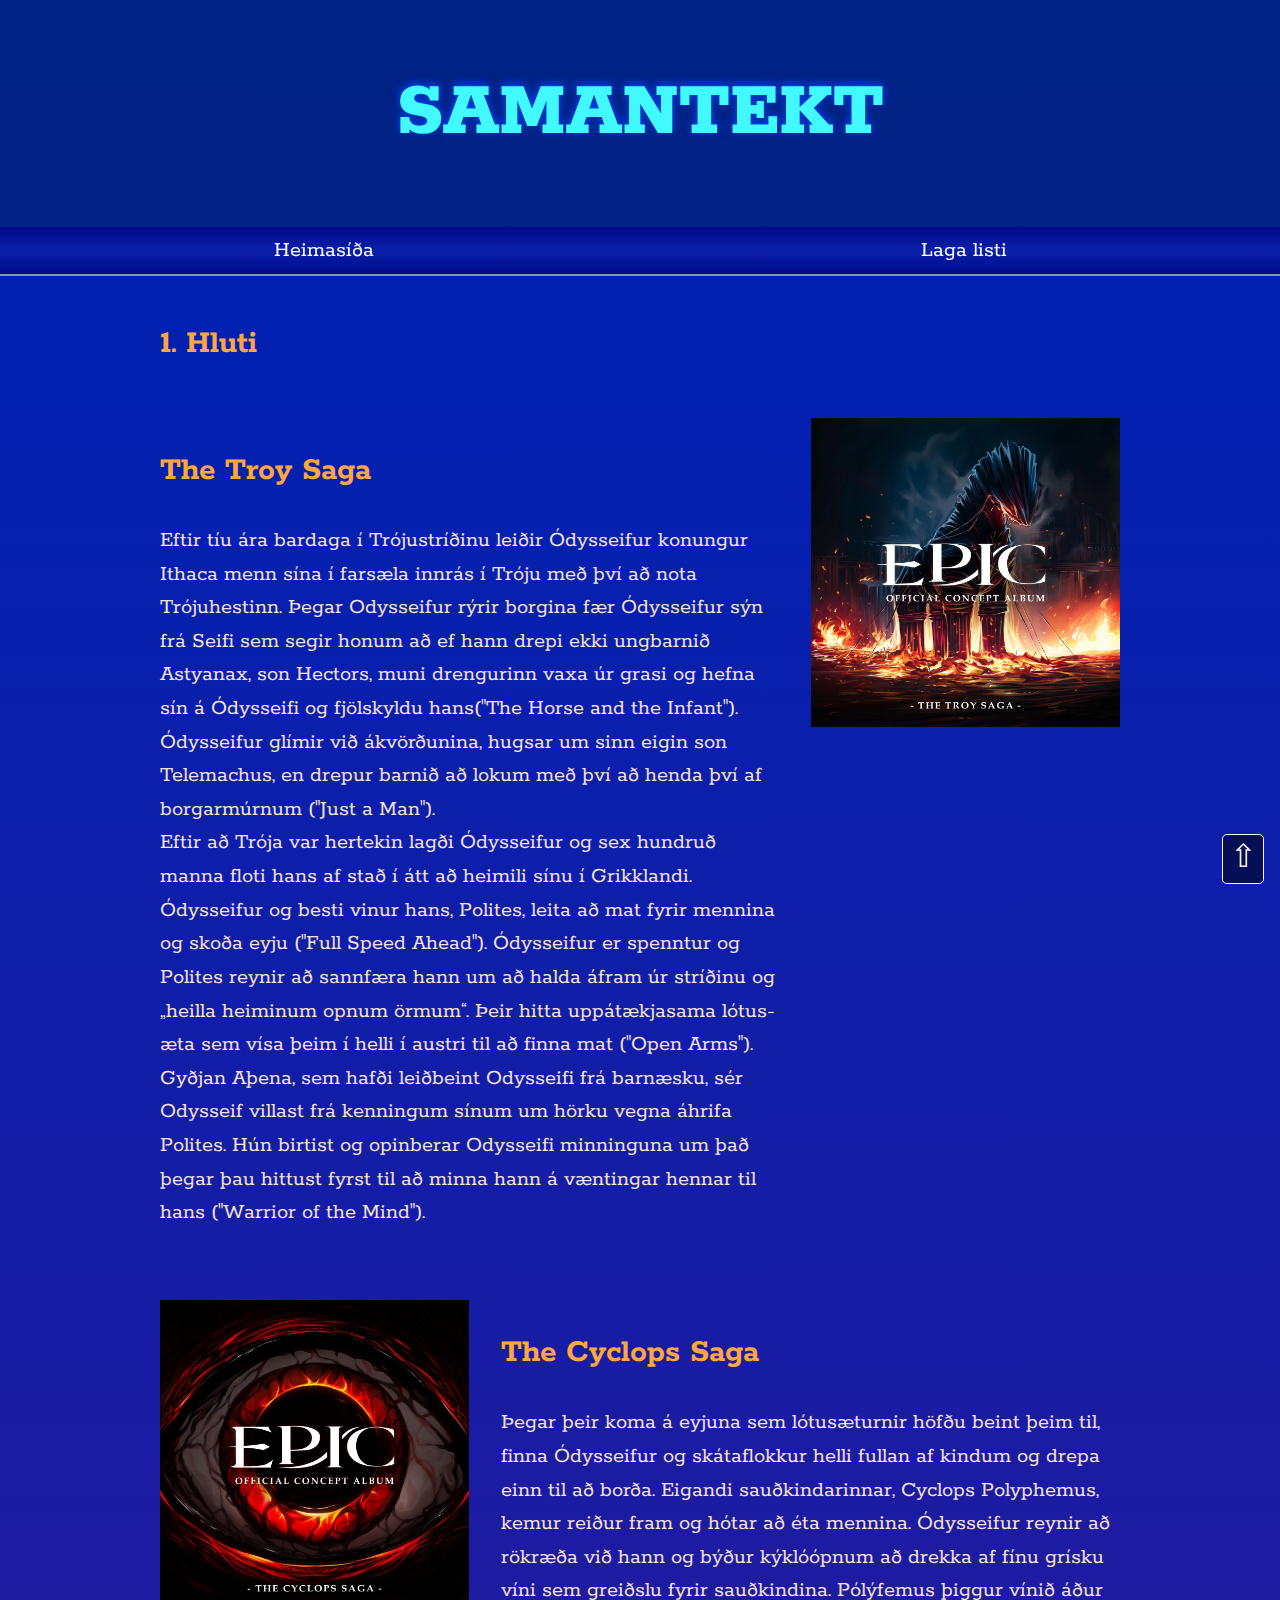
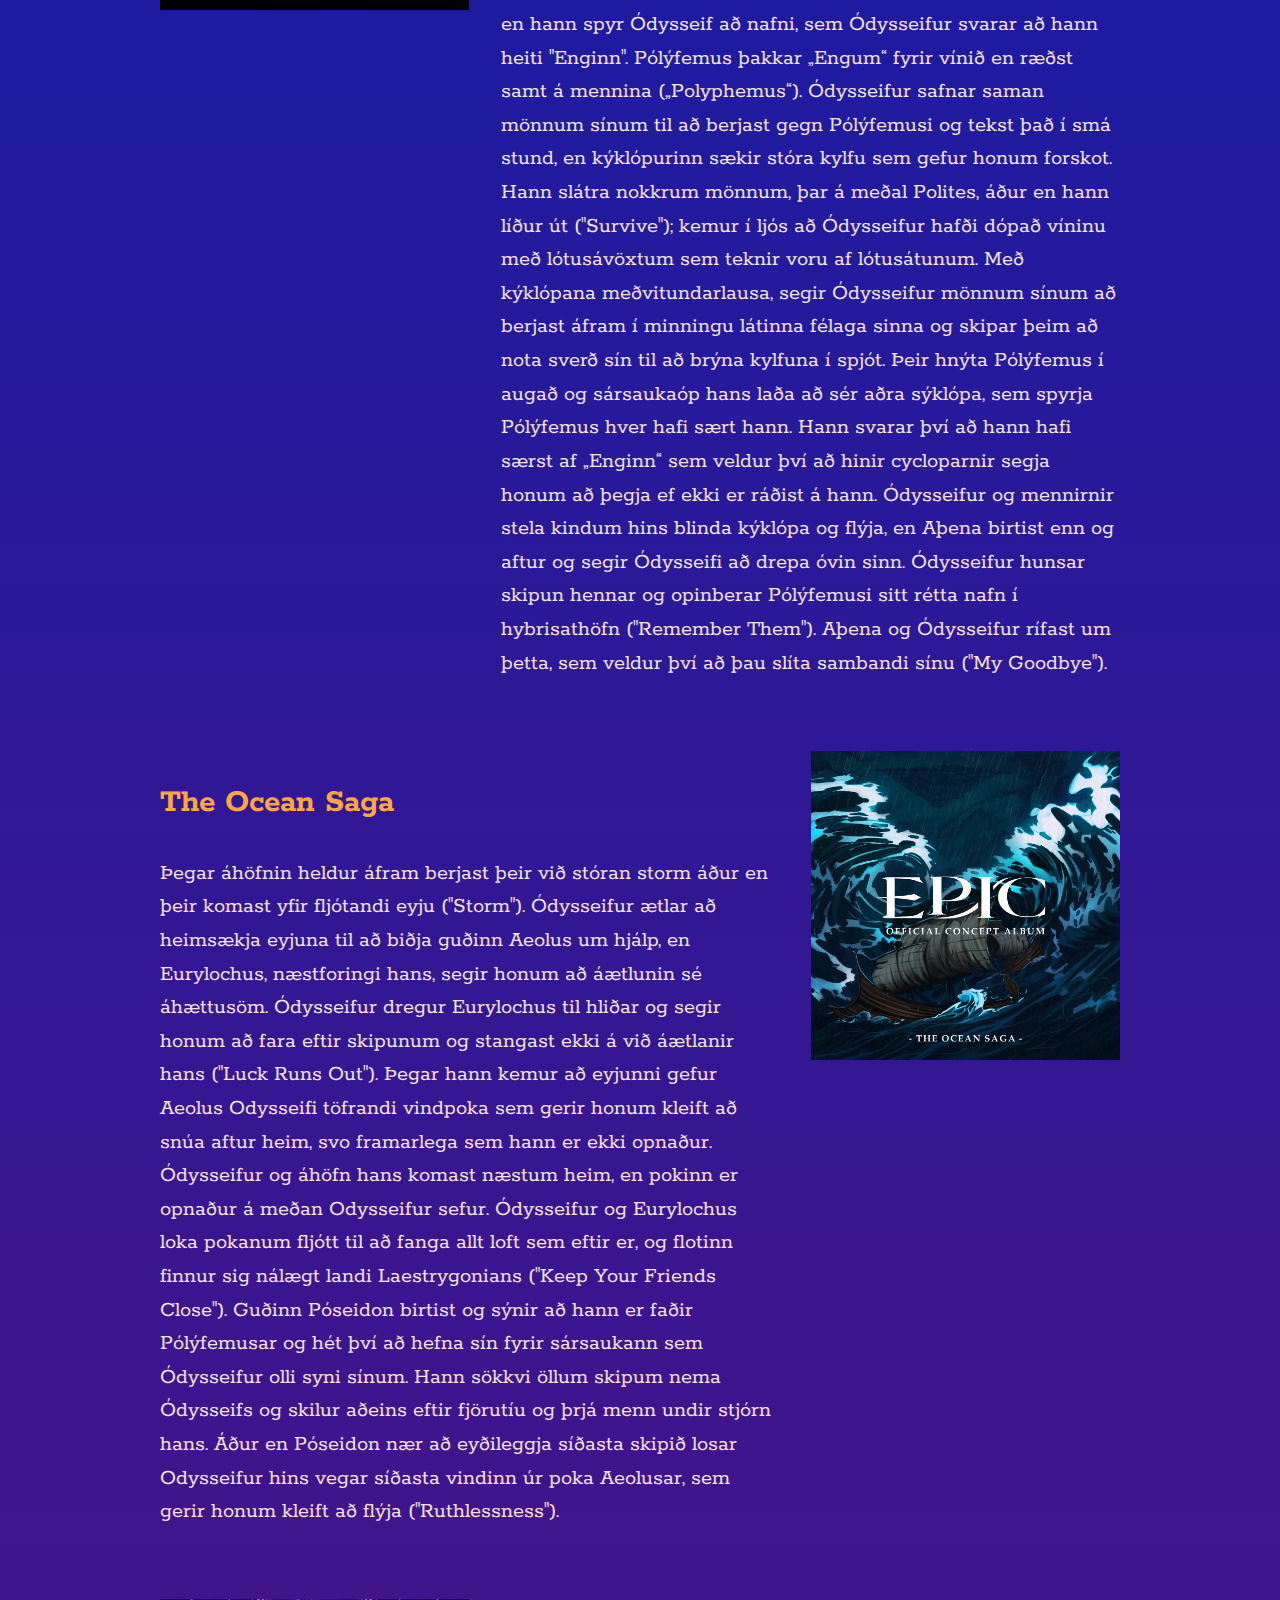
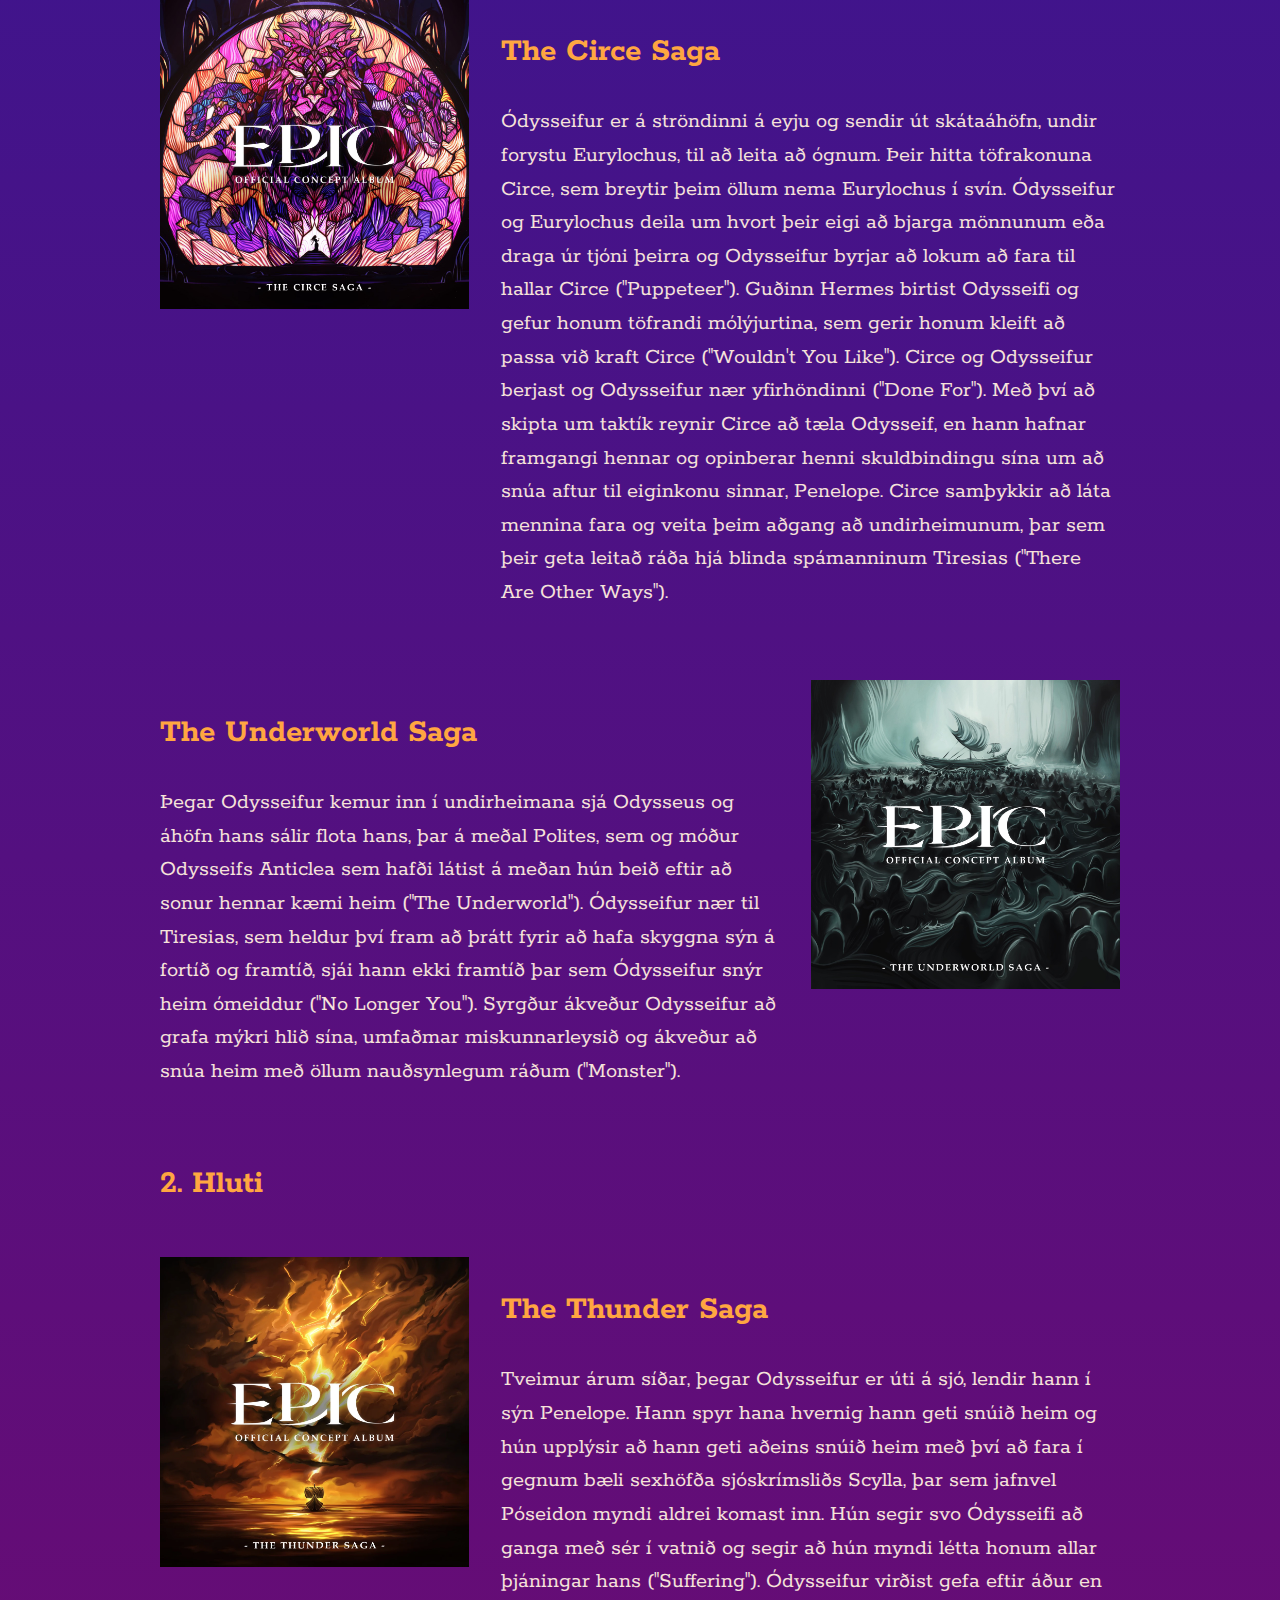
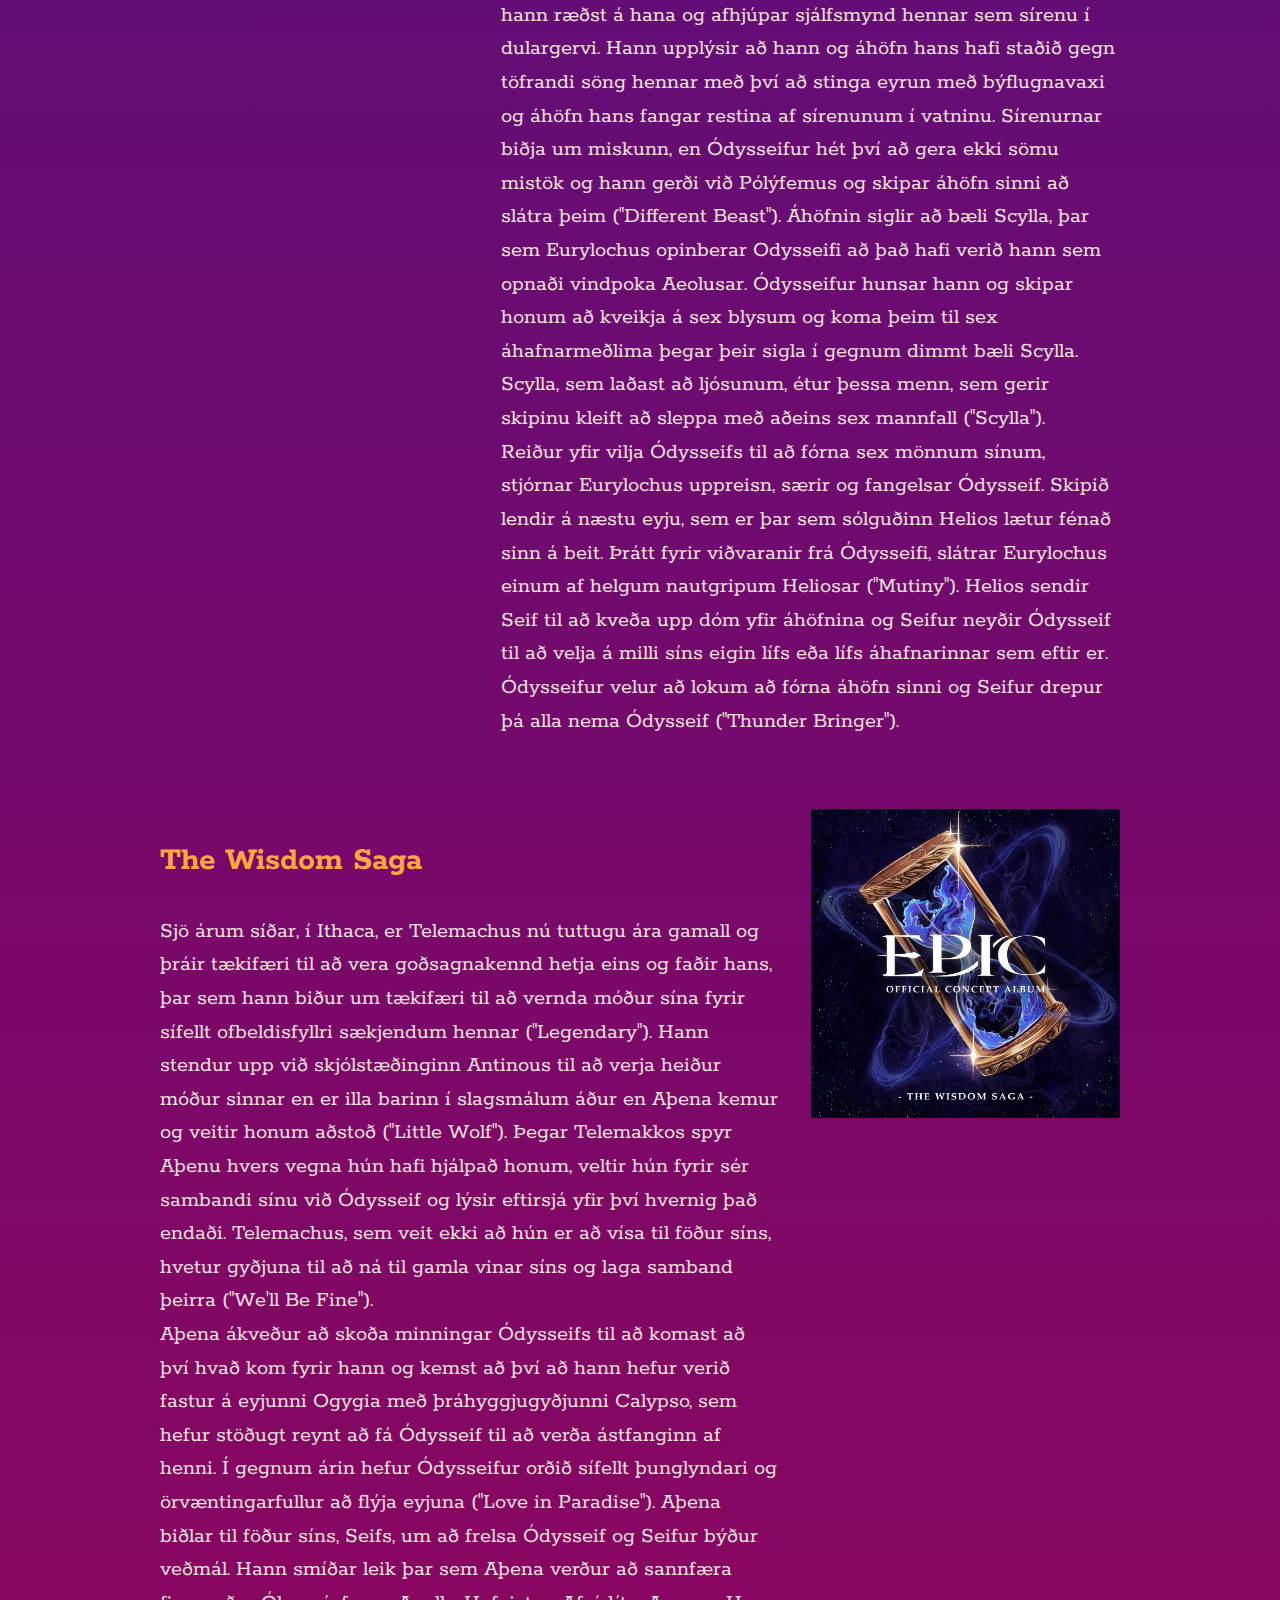
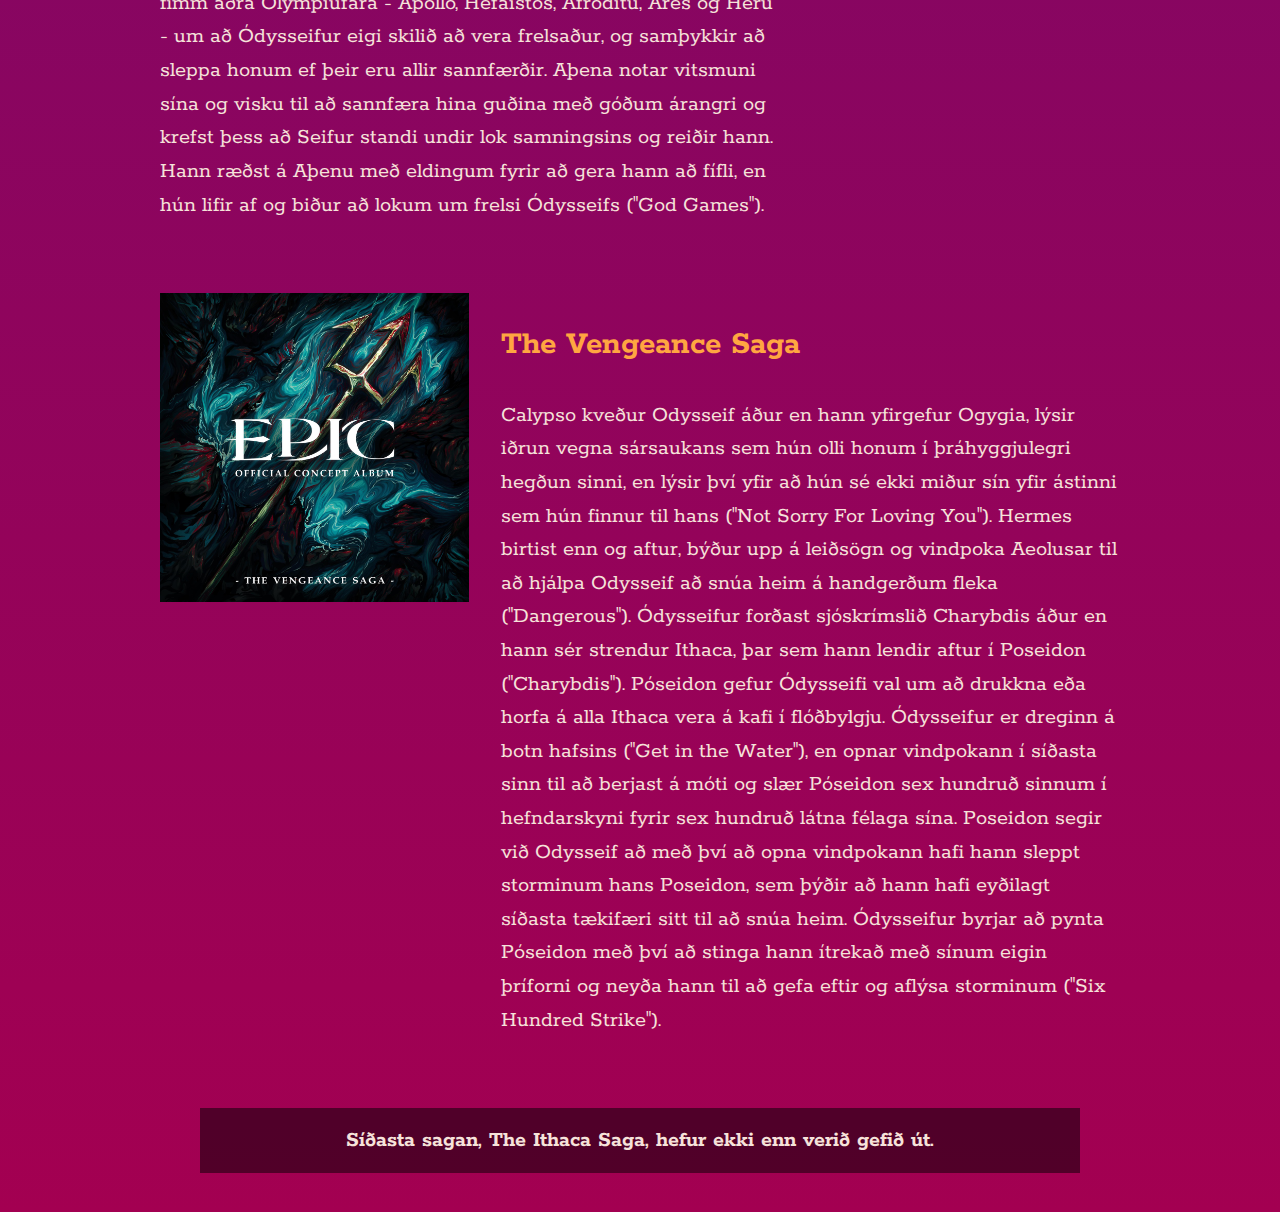
==== samantekt.html @ ffdde07e "Add files via upload" ====
<!DOCTYPE html>
<html lang="is">
  <head>
    <meta name="viewport" content="width=device-width, initial-scale=1.0">
    <meta charset="utf-8"> 
    <title>Samantekt</title>
    <link rel="preconnect" href="https://fonts.gstatic.com">
    <link href="https://fonts.googleapis.com/css2?family=Rokkitt:wght@200;400;600;800&display=swap" rel="stylesheet">    <!-- veljið leturgerð af http://fonts.google.com-->
    <link rel="stylesheet" href="styles.css">
	<link rel="stylesheet" href="iframe.css">
  </head>
	<body>
		<header>
			<h1>
			Samantekt 
			</h1>
		</header>
		<nav class="innernav"> 
			<a href="index.html">Heimasíða</a>
			<a href="lagaListi.html">Laga listi</a>
		</nav>
		<div class="base-bg"> 
			<main class="container">
					<div>
						<h2>1. Hluti</h2>
						<div class="col-2">
							<div>
								<h2>The Troy Saga</h2>
								<p>
									Eftir tíu ára bardaga í Trójustríðinu leiðir Ódysseifur konungur Ithaca menn sína í farsæla innrás í Tróju með því að nota Trójuhestinn. Þegar Odysseifur rýrir borgina fær Ódysseifur sýn frá Seifi sem segir honum að ef hann drepi ekki ungbarnið Astyanax, son Hectors, muni drengurinn vaxa úr grasi og hefna sín á Ódysseifi og fjölskyldu hans("The Horse and the Infant"). Ódysseifur glímir við ákvörðunina, hugsar um sinn eigin son Telemachus, en drepur barnið að lokum með því að henda því af borgarmúrnum ("Just a Man").
									<br>
									Eftir að Trója var hertekin lagði Ódysseifur og sex hundruð manna floti hans af stað í átt að heimili sínu í Grikklandi. Ódysseifur og besti vinur hans, Polites, leita að mat fyrir mennina og skoða eyju ("Full Speed ​​Ahead"). Ódysseifur er spenntur og Polites reynir að sannfæra hann um að halda áfram úr stríðinu og „heilla heiminum opnum örmum“. Þeir hitta uppátækjasama lótus-æta sem vísa þeim í helli í austri til að finna mat ("Open Arms"). Gyðjan Aþena, sem hafði leiðbeint Odysseifi frá barnæsku, sér Odysseif villast frá kenningum sínum um hörku vegna áhrifa Polites. Hún birtist og opinberar Odysseifi minninguna um það þegar þau hittust fyrst til að minna hann á væntingar hennar til hans ("Warrior of the Mind").
								</p>
							</div>
							<img class="saga" src="images/Troy_Saga.webp" alt="Troy Saga cover art">
						</div>
						<div class="col2-2">
							<img class="saga" src="images/Cyclops_Saga.webp" alt="Cyclops Saga cover art">
							<div>
								<h2>The Cyclops Saga</h2>
								<p>
									Þegar þeir koma á eyjuna sem lótusæturnir höfðu beint þeim til, finna Ódysseifur og skátaflokkur helli fullan af kindum og drepa einn til að borða. Eigandi sauðkindarinnar, Cyclops Polyphemus, kemur reiður fram og hótar að éta mennina. Ódysseifur reynir að rökræða við hann og býður kýklóópnum að drekka af fínu grísku víni sem greiðslu fyrir sauðkindina. Pólýfemus þiggur vínið áður en hann spyr Ódysseif að nafni, sem Ódysseifur svarar að hann heiti "Enginn". Pólýfemus þakkar „Engum“ fyrir vínið en ræðst samt á mennina („Polyphemus“). Ódysseifur safnar saman mönnum sínum til að berjast gegn Pólýfemusi og tekst það í smá stund, en kýklópurinn sækir stóra kylfu sem gefur honum forskot. Hann slátra nokkrum mönnum, þar á meðal Polites, áður en hann líður út ("Survive"); kemur í ljós að Ódysseifur hafði dópað víninu með lótusávöxtum sem teknir voru af lótusátunum. Með kýklópana meðvitundarlausa, segir Ódysseifur mönnum sínum að berjast áfram í minningu látinna félaga sinna og skipar þeim að nota sverð sín til að brýna kylfuna í spjót. Þeir hnýta Pólýfemus í augað og sársaukaóp hans laða að sér aðra sýklópa, sem spyrja Pólýfemus hver hafi sært hann. Hann svarar því að hann hafi særst af „Enginn“ sem veldur því að hinir cycloparnir segja honum að þegja ef ekki er ráðist á hann. Ódysseifur og mennirnir stela kindum hins blinda kýklópa og flýja, en Aþena birtist enn og aftur og segir Ódysseifi að drepa óvin sinn. Ódysseifur hunsar skipun hennar og opinberar Pólýfemusi sitt rétta nafn í hybrisathöfn ("Remember Them"). Aþena og Ódysseifur rífast um þetta, sem veldur því að þau slíta sambandi sínu ("My Goodbye").
								</p>
							</div>
						</div>
						<div class="col-2">
							<div>
								<h2>The Ocean Saga</h2>
								<p>
									Þegar áhöfnin heldur áfram berjast þeir við stóran storm áður en þeir komast yfir fljótandi eyju ("Storm"). Ódysseifur ætlar að heimsækja eyjuna til að biðja guðinn Aeolus um hjálp, en Eurylochus, næstforingi hans, segir honum að áætlunin sé áhættusöm. Ódysseifur dregur Eurylochus til hliðar og segir honum að fara eftir skipunum og stangast ekki á við áætlanir hans ("Luck Runs Out"). Þegar hann kemur að eyjunni gefur Aeolus Odysseifi töfrandi vindpoka sem gerir honum kleift að snúa aftur heim, svo framarlega sem hann er ekki opnaður. Ódysseifur og áhöfn hans komast næstum heim, en pokinn er opnaður á meðan Odysseifur sefur. Ódysseifur og Eurylochus loka pokanum fljótt til að fanga allt loft sem eftir er, og flotinn finnur sig nálægt landi Laestrygonians ("Keep Your Friends Close"). Guðinn Póseidon birtist og sýnir að hann er faðir Pólýfemusar og hét því að hefna sín fyrir sársaukann sem Ódysseifur olli syni sínum. Hann sökkvi öllum skipum nema Ódysseifs og skilur aðeins eftir fjörutíu og þrjá menn undir stjórn hans. Áður en Póseidon nær að eyðileggja síðasta skipið losar Odysseifur hins vegar síðasta vindinn úr poka Aeolusar, sem gerir honum kleift að flýja ("Ruthlessness").
								</p>
							</div>
							<img class="saga" src="images/Ocean_Saga.jpg" alt="Ocean Saga cover art">
						</div>
						<div class="col2-2">
							<img class="saga" src="images/Circe_Saga.jpg" alt="Circe Saga cover art">
							<div>
								<h2>The Circe Saga</h2>
								<p>
									Ódysseifur er á ströndinni á eyju og sendir út skátaáhöfn, undir forystu Eurylochus, til að leita að ógnum. Þeir hitta töfrakonuna Circe, sem breytir þeim öllum nema Eurylochus í svín. Ódysseifur og Eurylochus deila um hvort þeir eigi að bjarga mönnunum eða draga úr tjóni þeirra og Odysseifur byrjar að lokum að fara til hallar Circe ("Puppeteer"). Guðinn Hermes birtist Odysseifi og gefur honum töfrandi mólýjurtina, sem gerir honum kleift að passa við kraft Circe ("Wouldn't You Like"). Circe og Odysseifur berjast og Odysseifur nær yfirhöndinni ("Done For"). Með því að skipta um taktík reynir Circe að tæla Odysseif, en hann hafnar framgangi hennar og opinberar henni skuldbindingu sína um að snúa aftur til eiginkonu sinnar, Penelope. Circe samþykkir að láta mennina fara og veita þeim aðgang að undirheimunum, þar sem þeir geta leitað ráða hjá blinda spámanninum Tiresias ("There Are Other Ways").
								</p>
							</div>
						</div>
						<div class="col-2">
							<div>
								<h2>The Underworld Saga</h2>
								<p>
									Þegar Odysseifur kemur inn í undirheimana sjá Odysseus og áhöfn hans sálir flota hans, þar á meðal Polites, sem og móður Odysseifs Anticlea sem hafði látist á meðan hún beið eftir að sonur hennar kæmi heim ("The Underworld"). Ódysseifur nær til Tiresias, sem heldur því fram að þrátt fyrir að hafa skyggna sýn á fortíð og framtíð, sjái hann ekki framtíð þar sem Ódysseifur snýr heim ómeiddur ("No Longer You"). Syrgður ákveður Odysseifur að grafa mýkri hlið sína, umfaðmar miskunnarleysið og ákveður að snúa heim með öllum nauðsynlegum ráðum ("Monster").
								</p>
							</div>
							<img class="saga" src="images/Underworld_Saga.jpg" alt="Underworld Saga cover art">
						</div>
						<h2>2. Hluti</h2>
						<div class="col2-2">
							<img class="saga" src="images/Thunder_Saga.webp" alt="Thunder Saga cover art">
							<div>
								<h2>The Thunder Saga</h2>
								<p>
									Tveimur árum síðar, þegar Odysseifur er úti á sjó, lendir hann í sýn Penelope. Hann spyr hana hvernig hann geti snúið heim og hún upplýsir að hann geti aðeins snúið heim með því að fara í gegnum bæli sexhöfða sjóskrímsliðs Scylla, þar sem jafnvel Póseidon myndi aldrei komast inn. Hún segir svo Ódysseifi að ganga með sér í vatnið og segir að hún myndi létta honum allar þjáningar hans ("Suffering"). Ódysseifur virðist gefa eftir áður en hann ræðst á hana og afhjúpar sjálfsmynd hennar sem sírenu í dulargervi. Hann upplýsir að hann og áhöfn hans hafi staðið gegn töfrandi söng hennar með því að stinga eyrun með býflugnavaxi og áhöfn hans fangar restina af sírenunum í vatninu. Sírenurnar biðja um miskunn, en Ódysseifur hét því að gera ekki sömu mistök og hann gerði við Pólýfemus og skipar áhöfn sinni að slátra þeim ("Different Beast"). Áhöfnin siglir að bæli Scylla, þar sem Eurylochus opinberar Odysseifi að það hafi verið hann sem opnaði vindpoka Aeolusar. Ódysseifur hunsar hann og skipar honum að kveikja á sex blysum og koma þeim til sex áhafnarmeðlima þegar þeir sigla í gegnum dimmt bæli Scylla. Scylla, sem laðast að ljósunum, étur þessa menn, sem gerir skipinu kleift að sleppa með aðeins sex mannfall ("Scylla").
									<br>
									Reiður yfir vilja Ódysseifs til að fórna sex mönnum sínum, stjórnar Eurylochus uppreisn, særir og fangelsar Ódysseif. Skipið lendir á næstu eyju, sem er þar sem sólguðinn Helios lætur fénað sinn á beit. Þrátt fyrir viðvaranir frá Ódysseifi, slátrar Eurylochus einum af helgum nautgripum Heliosar ("Mutiny"). Helios sendir Seif til að kveða upp dóm yfir áhöfnina og Seifur neyðir Ódysseif til að velja á milli síns eigin lífs eða lífs áhafnarinnar sem eftir er. Ódysseifur velur að lokum að fórna áhöfn sinni og Seifur drepur þá alla nema Ódysseif ("Thunder Bringer").
								</p>
							</div>
						</div>
						<div class="col-2">
							<div>
								<h2>The Wisdom Saga</h2>
								<p>
									Sjö árum síðar, í Ithaca, er Telemachus nú tuttugu ára gamall og þráir tækifæri til að vera goðsagnakennd hetja eins og faðir hans, þar sem hann biður um tækifæri til að vernda móður sína fyrir sífellt ofbeldisfyllri sækjendum hennar ("Legendary"). Hann stendur upp við skjólstæðinginn Antinous til að verja heiður móður sinnar en er illa barinn í slagsmálum áður en Aþena kemur og veitir honum aðstoð ("Little Wolf"). Þegar Telemakkos spyr Aþenu hvers vegna hún hafi hjálpað honum, veltir hún fyrir sér sambandi sínu við Ódysseif og lýsir eftirsjá yfir því hvernig það endaði. Telemachus, sem veit ekki að hún er að vísa til föður síns, hvetur gyðjuna til að ná til gamla vinar síns og laga samband þeirra ("We'll Be Fine").
									<br>
									Aþena ákveður að skoða minningar Ódysseifs til að komast að því hvað kom fyrir hann og kemst að því að hann hefur verið fastur á eyjunni Ogygia með þráhyggjugyðjunni Calypso, sem hefur stöðugt reynt að fá Ódysseif til að verða ástfanginn af henni. Í gegnum árin hefur Ódysseifur orðið sífellt þunglyndari og örvæntingarfullur að flýja eyjuna ("Love in Paradise"). Aþena biðlar til föður síns, Seifs, um að frelsa Ódysseif og Seifur býður veðmál. Hann smíðar leik þar sem Aþena verður að sannfæra fimm aðra Ólympíufara - Apollo, Hefaistos, Afródítu, Ares og Heru - um að Ódysseifur eigi skilið að vera frelsaður, og samþykkir að sleppa honum ef þeir eru allir sannfærðir. Aþena notar vitsmuni sína og visku til að sannfæra hina guðina með góðum árangri og krefst þess að Seifur standi undir lok samningsins og reiðir hann. Hann ræðst á Aþenu með eldingum fyrir að gera hann að fífli, en hún lifir af og biður að lokum um frelsi Ódysseifs ("God Games").
								</p>
							</div>
							<img class="saga" src="images/Wisdom_Saga.jpg" alt="Wisdom Saga cover art">
						</div>
						<div class="col2-2">
							<img class="saga" src="images/Vengeance_Saga.jpg" alt="Vengeance Saga cover art">
							<div>
								<h2>The Vengeance Saga</h2>
								<p>
									Calypso kveður Odysseif áður en hann yfirgefur Ogygia, lýsir iðrun vegna sársaukans sem hún olli honum í þráhyggjulegri hegðun sinni, en lýsir því yfir að hún sé ekki miður sín yfir ástinni sem hún finnur til hans ("Not Sorry For Loving You"). Hermes birtist enn og aftur, býður upp á leiðsögn og vindpoka Aeolusar til að hjálpa Odysseif að snúa heim á handgerðum fleka ("Dangerous"). Ódysseifur forðast sjóskrímslið Charybdis áður en hann sér strendur Ithaca, þar sem hann lendir aftur í Poseidon ("Charybdis"). Póseidon gefur Ódysseifi val um að drukkna eða horfa á alla Ithaca vera á kafi í flóðbylgju. Ódysseifur er dreginn á botn hafsins ("Get in the Water"), en opnar vindpokann í síðasta sinn til að berjast á móti og slær Póseidon sex hundruð sinnum í hefndarskyni fyrir sex hundruð látna félaga sína. Poseidon segir við Odysseif að með því að opna vindpokann hafi hann sleppt storminum hans Poseidon, sem þýðir að hann hafi eyðilagt síðasta tækifæri sitt til að snúa heim. Ódysseifur byrjar að pynta Póseidon með því að stinga hann ítrekað með sínum eigin þríforni og neyða hann til að gefa eftir og aflýsa storminum ("Six Hundred Strike").
								</p>
							</div>
						</div>
						<blockquote class="comingSoon">
							<b>Síðasta sagan, The Ithaca Saga, hefur ekki enn verið gefið út.</b>
						</blockquote>
					</div>
			</main>
		</div>
		<a href="#top">
			<div class="upp">
			&#8679;
			</div>
		</a>
	</body>
</html>
---- styles.css ----
html {
    scroll-behavior: smooth;
}
body {
    margin: 0;
    font-family: 'Rokkitt', serif;
    font-size: 1.2rem;
    line-height: 1.5;
    background-image: linear-gradient(to bottom, rgb(0, 35, 133), rgb(124, 0, 130));    
    color: white;
}

h1, h2, h3 {
    font-weight: 700;
    color: rgb(255, 166, 65);
} 
header {
    
    
    width: 100%;
    padding: 0;
}
header h1 {
    font-weight: 800;
    text-transform: uppercase;
    text-align: center;
    text-shadow: 0 -2px 8px rgb(0, 68, 255);
    color: rgb(65, 249, 255);
    font-size: 2.8rem;
}

a {
    color: rgb(255, 166, 65);
}
a:visited {
    columns: rgb(221, 45, 1);
}
a:hover, a:active {
    columns: #000;
    text-decoration: none;
}
.base-bg {
    background-color: rgb(209, 4, 4);
    background-image: linear-gradient(to bottom, rgb(0, 33, 178), rgb(163, 0, 81));    
    color: rgb(246, 226, 218);
    padding: 1rem;
}
.mynd-bg {
    background-color: rgb(209, 4, 4);
    background-image: linear-gradient(to bottom, rgb(49, 10, 0), rgb(209, 4, 4));    
}
.col2-2,
.col-2,
.col-3,
.col-3-myndir {
    display: grid;
    grid-template-columns: 1fr;
}
.col2-2,
.col-2 {
    margin-top: 3rem;
    margin-bottom: 3rem;
}

.innernav {
    position: sticky;
    top: 0;
    background-image: linear-gradient(rgba(0, 0, 139, 0.7), rgba(30, 30, 254, 0.3), rgba(0, 0, 139, 0.7));
}

.innernav a:link {
    display: block;
    color: white;
    text-align: center;
    text-decoration: none;
    padding: .4rem;
    border-bottom: 1px solid rgba(173, 216, 230, 0.7);
}

.innernav a:active, 
.innernav a:hover,
.innernav a:visited {
    color: blanchedalmond;
}

.center {
    text-align: center;
}

/****** standard IMG *********/

img {
     max-width: 100%;
     height: auto;
}
figure {
    margin:0;
}

picture img,
.col-3-myndir img {
    display: block;
}

.col-3-myndir {
    justify-content: center;
}

footer {
    color: rgb(255, 166, 65);
    padding: 1rem;
}
footer ul{
    list-style: none;
}
a, footer a {
    color: rgb(255, 166, 65);
}
footer a {
    line-height: 1.5;
}
footer a:visited {
    color: rgb(255, 81, 0);
}
footer a:active, .footer a:hover {
    text-decoration: none;
}
blockquote {
    background-color: rgba(0,0,0, 0.5);
    padding:1rem;
}
.copy {
    text-align: center;
}
.upp {
    position: fixed;
    bottom: 1rem;
    right: 1rem;
    font-size: 2rem;
    border: 1px solid;
    border-radius: .3rem;
    padding: 0 .4rem;
    background-color: rgba(0,0,0, .5);
    color: whitesmoke;
}
.sagaList {
    display: grid;
    grid-template-columns: 1fr 1fr;
    gap: 1.5rem;
}
.comingSoon {
    text-align: center;
}
.annad {
    display: grid;
    grid-template-columns: 1fr;
    gap: 1.5rem;
}
.audio {
    display: flex;
    justify-content: center;
    align-items: center;
}
audio {
    width: 20rem;
}

/* ******** 48rem ********* */
@media screen and (min-width:48rem) {
    .col-2 {
        grid-template-columns: 2fr 1fr;
        gap: 2rem;
    }
    .col2-2 {
        grid-template-columns: 1fr 2fr;
        gap: 2rem;
    }
    .col-3 {
        grid-template-columns: 1fr 1fr 1fr;
        gap: 1rem;
        row-gap: 1rem;
    }
    .col-3-myndir {
        grid-template-columns: 1fr 1fr;
        gap: 0;
    }
    header h1 {
        font-size: 4.5rem;
    }
    .tonlist {
        display: grid;
        grid-template-columns: 1fr 1fr;
        gap: 1.5rem;
    }
    .annad {
        display: grid;
        grid-template-columns: 1fr 1fr;
        gap: 1.5rem;
    }
    .innernav a:link {
        border-bottom: none;
    }
    .innernav {
        display: flex;
        flex-direction: row;
        text-align: center;
        justify-content: space-around;
        border-bottom: 2px solid rgba(173, 216, 230, 0.7);
    }
    .saga {
        display: block;
    }
}
@media screen and (min-width:60rem) {
    .col-3 {
        grid-template-columns: 1fr 1fr 1fr;
        gap: 2rem;
        row-gap: 2rem;
    }
    .col-3-myndir {
        grid-template-columns: 1fr 1fr 1fr;
        gap: 0;
    }
    .col-21 {
        grid-template-columns: 2fr 1fr;
        gap:2rem
    }
    audio {
        width: 30rem;
    }

}
@media screen and (min-width:80rem) {
    body {
        font-size: 1.4rem;
    }
    .container {
        max-width: 60rem;
        margin: 0 auto;
    }
    header h1 {
        font-size: 5rem;
    }
}

@media screen and (min-width:100rem) {
    .container {
        max-width: 90rem;
    }
}
---- iframe.css ----
/* Rétt hlutfall youtube > iframe  (.gluggi) 

   óskuð breidd deilt í upphaflega breidd = n% 

   til að finna rétta hæð : n%  * upphafleg hæð 
*/

/* 20em = 320px*/
.gluggi {
    width:100%;
    height:10.5rem; /*168px;*/ 
    margin: auto;
  }

@media screen and (min-width: 25rem) {
    .gluggi {
      height:13rem; /*207px;*/ 
    }
 }

@media screen and (min-width: 30rem) {
    .gluggi { 
     height:15.75rem; /*252px;*/ 
   }
 }

@media screen and (min-width: 37.5rem) {
    .gluggi {
      height:19.7rem; /*315px;*/
    }
 }

 @media screen and (min-width:48rem){
  .gluggi {
    height:24.6rem; /*414px;*/ 
  }
}
@media screen and (min-width:60rem){
  .gluggi {
    height:33rem; /*534px;*/ 
  }
}
@media screen and (min-width: 80rem) {
    .gluggi {  
      height:45rem; /*~702px;*/ 
    }
  } 

@media screen and (min-width: 100rem) {
    .gluggi {
        height: 56rem;
    }
}


/* google kort */

@media screen and (min-width: 20rem) {
    .kort {
     width:100%;    
     height:15.75rem; /*252px;*/ 
   }
 }

@media screen and (min-width: 37.5rem) {
    .kort {
      height:19.7rem; /*315px; */
    }
 }

 @media screen and (min-width:48rem){
  .kort {
    height:22rem;
  }

}
@media screen and (min-width:80rem){
    .kort {
      height:28.2rem; /*451,2px;*/ 
    }
  }
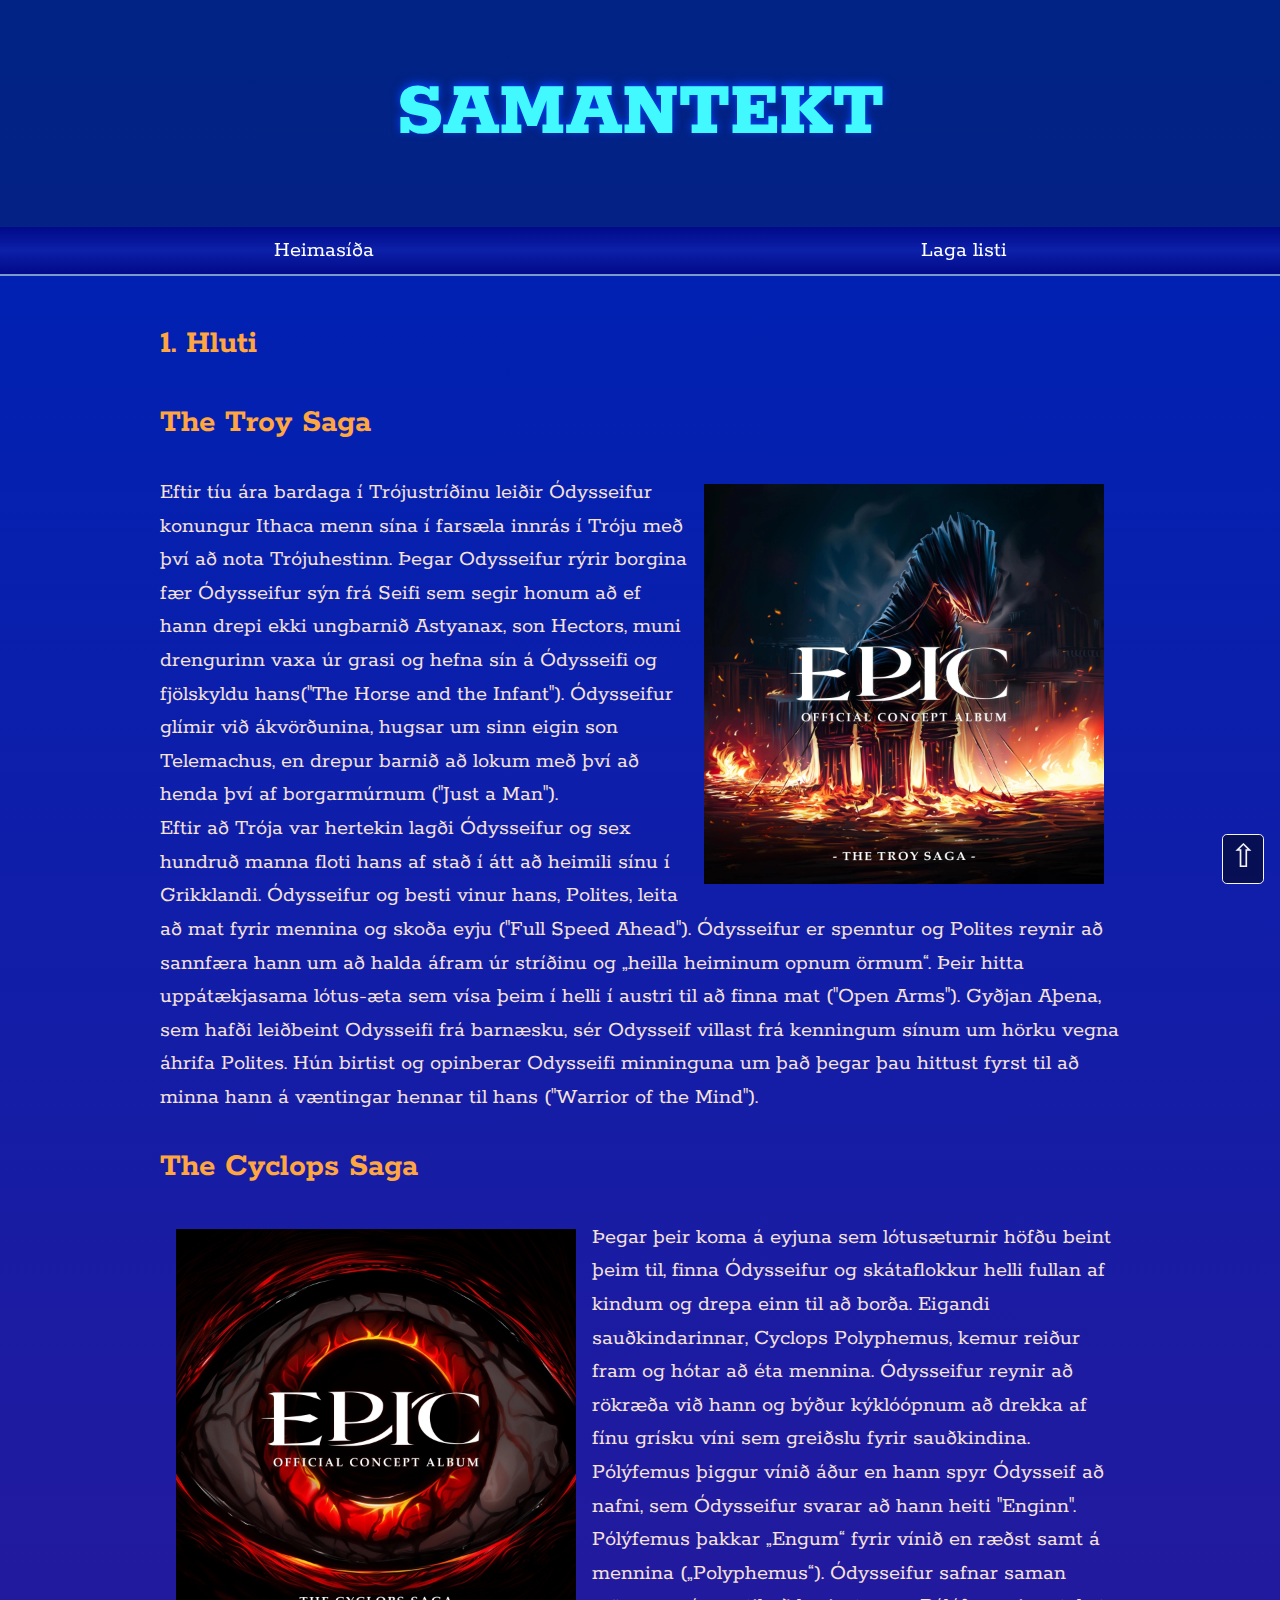
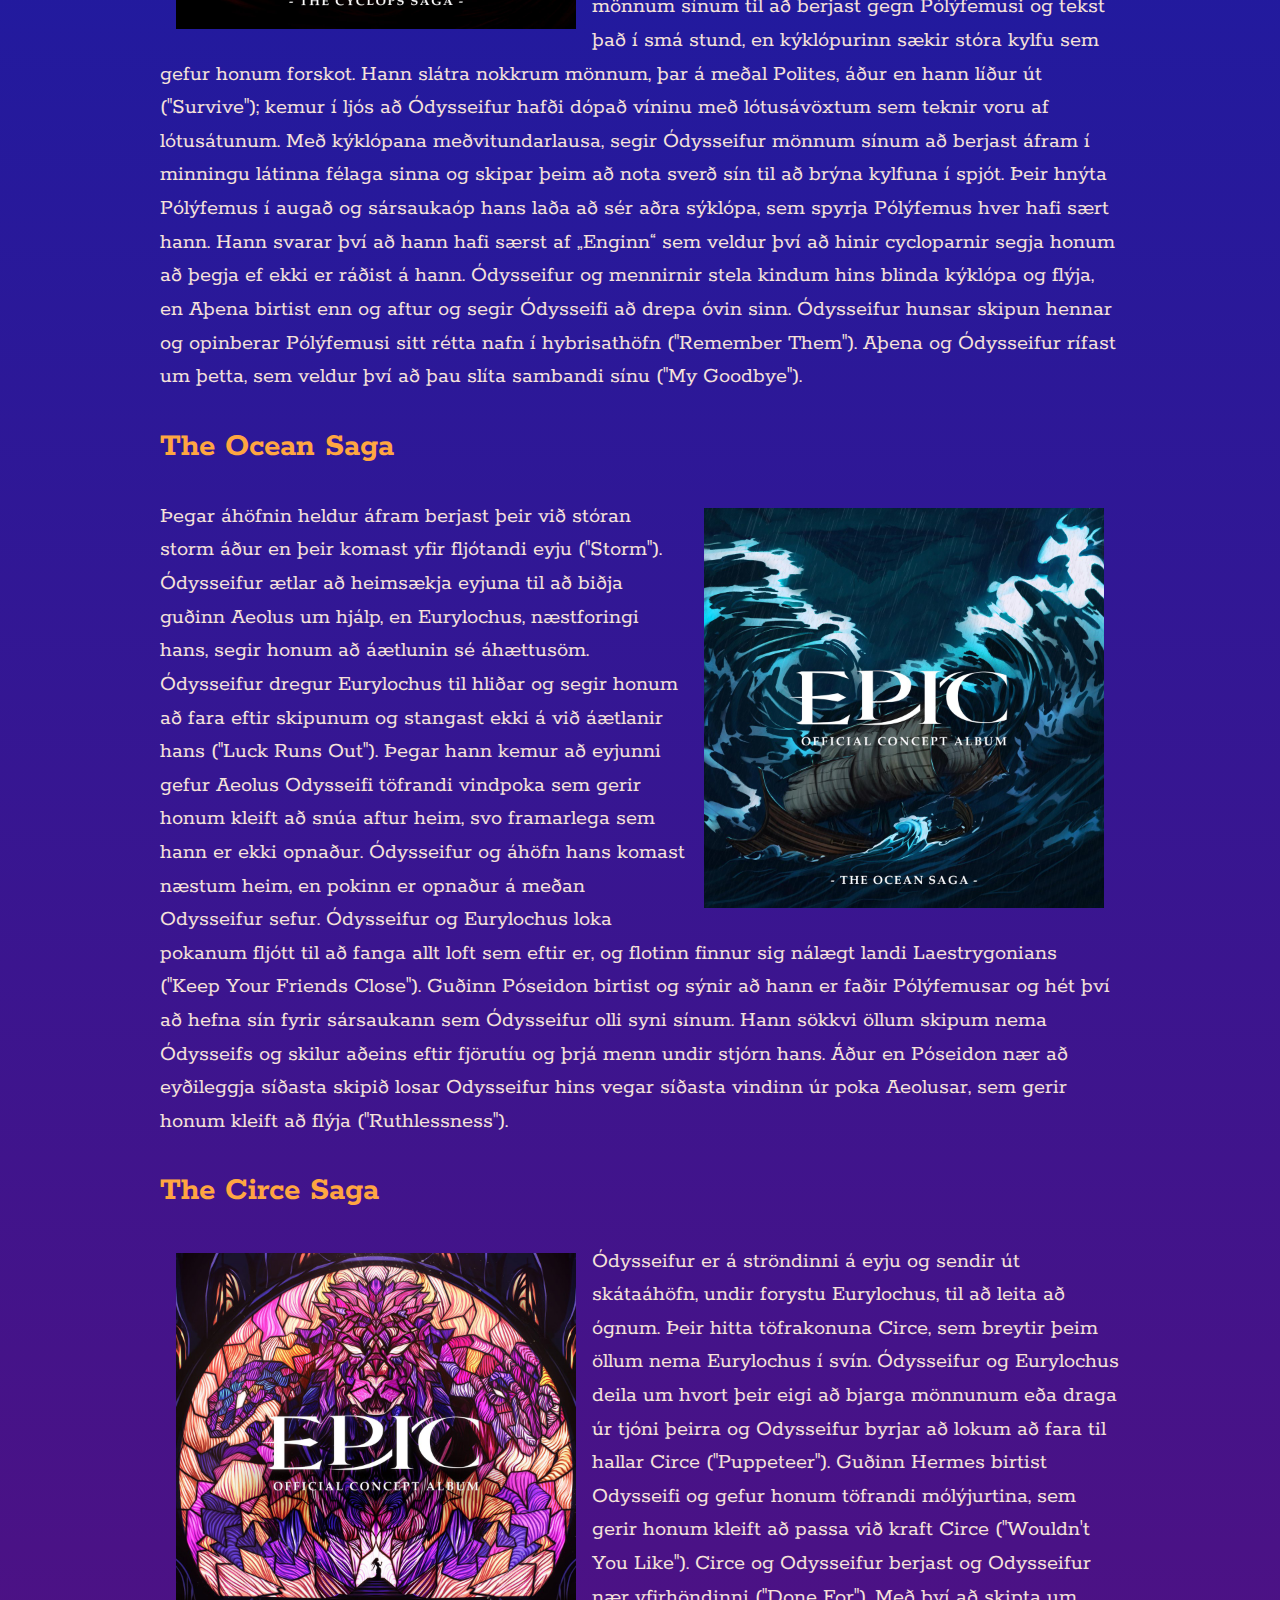
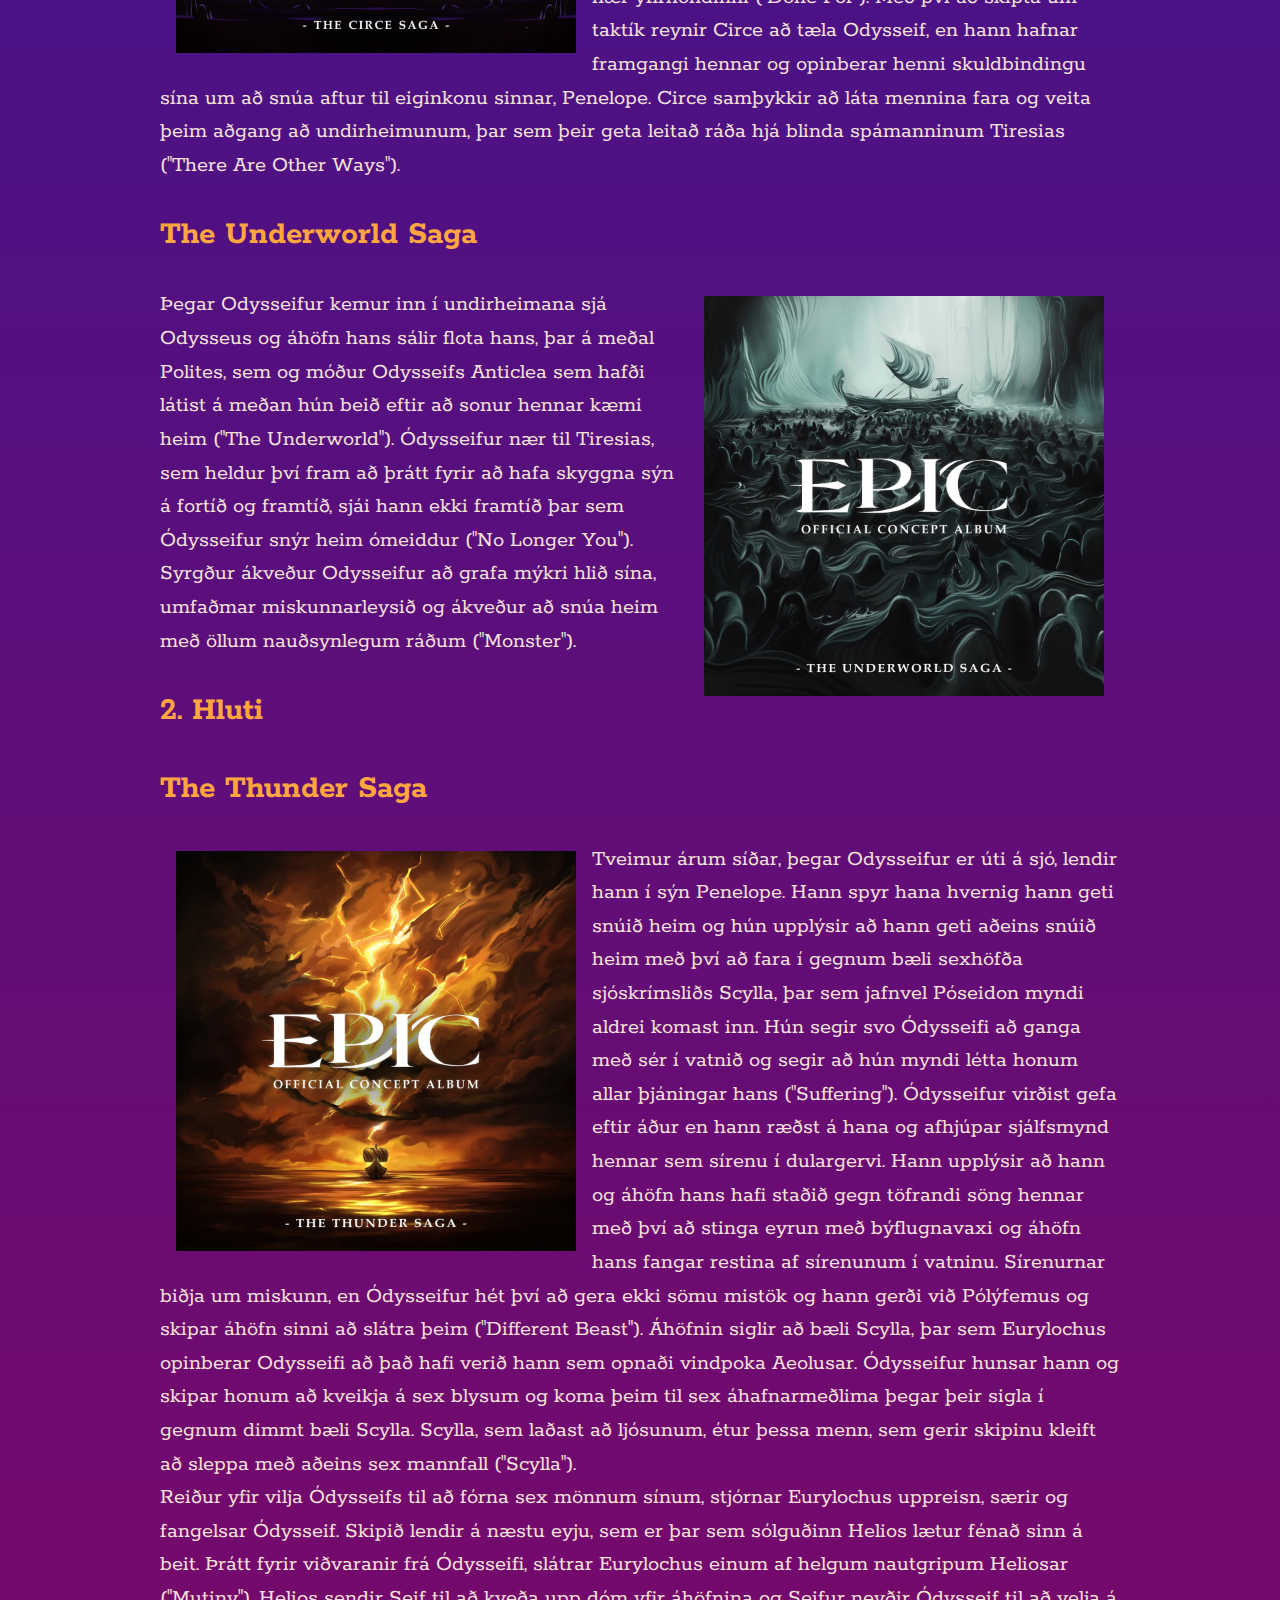
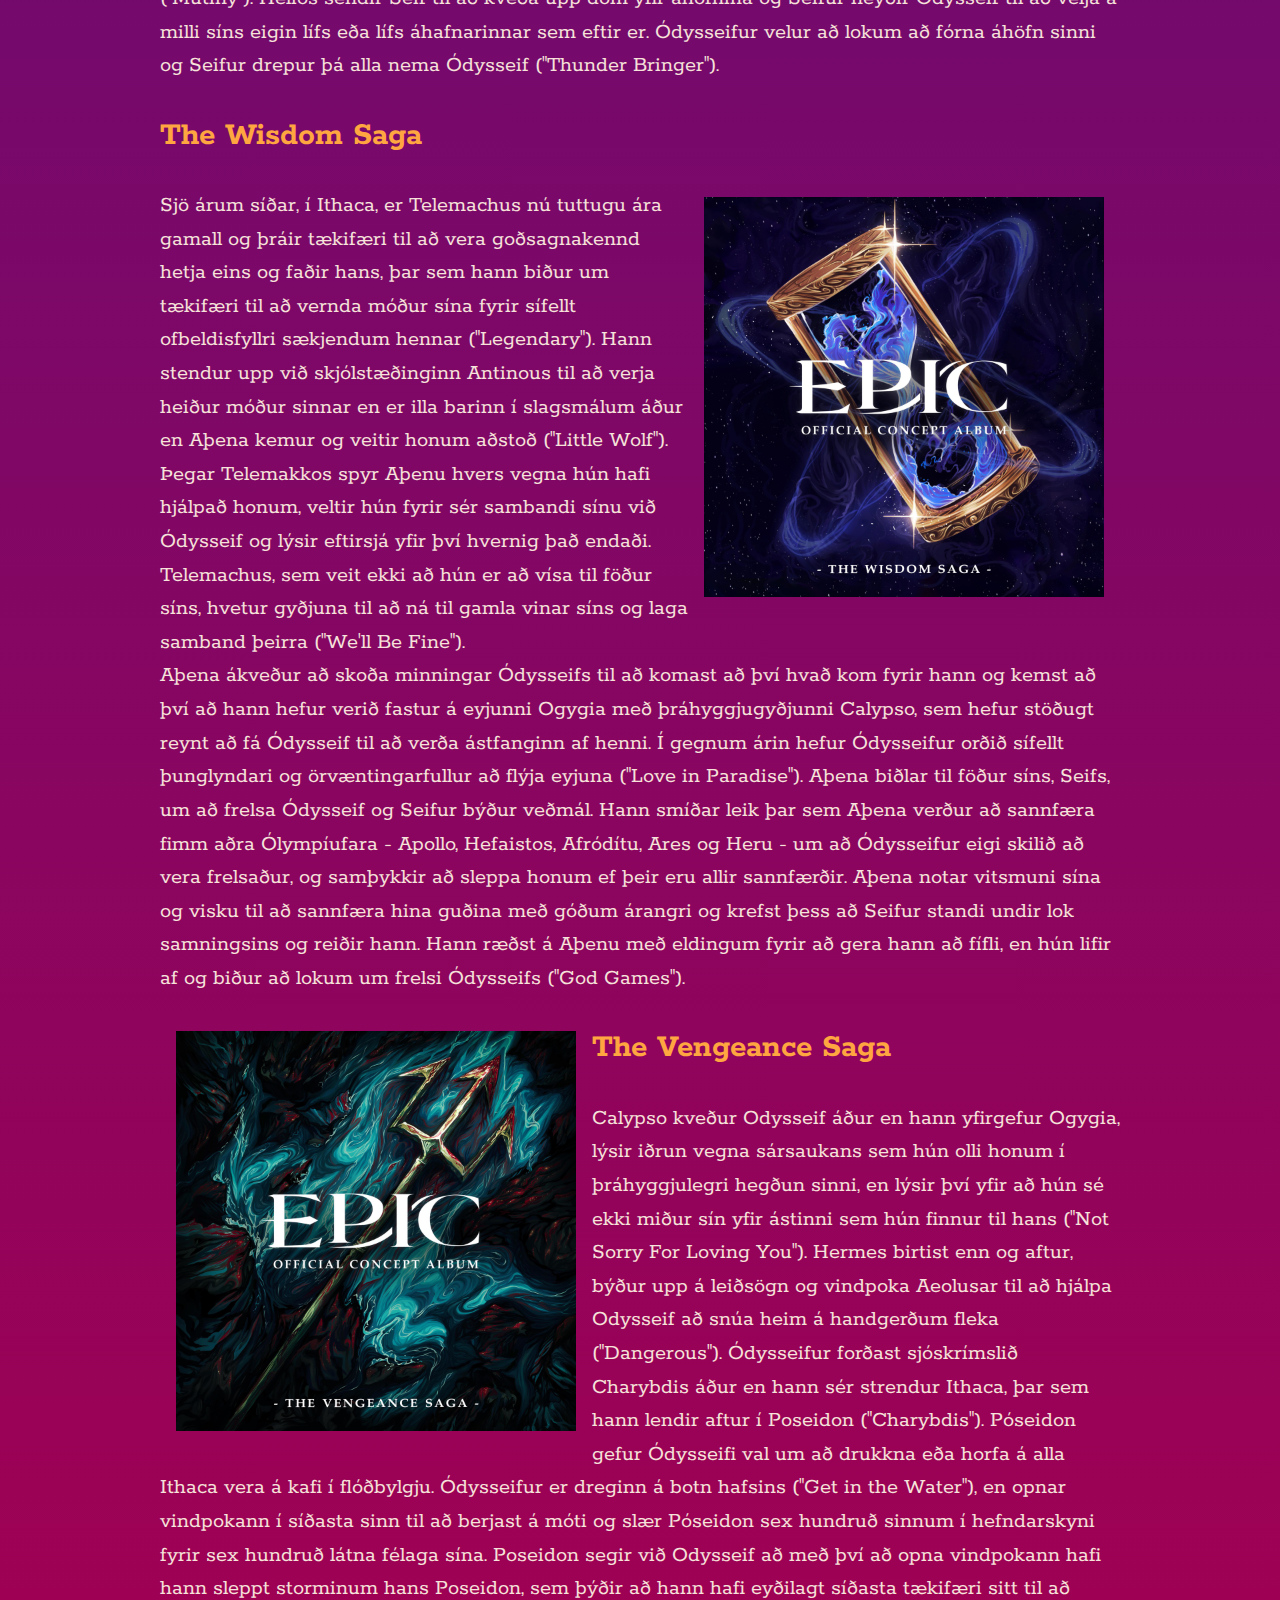
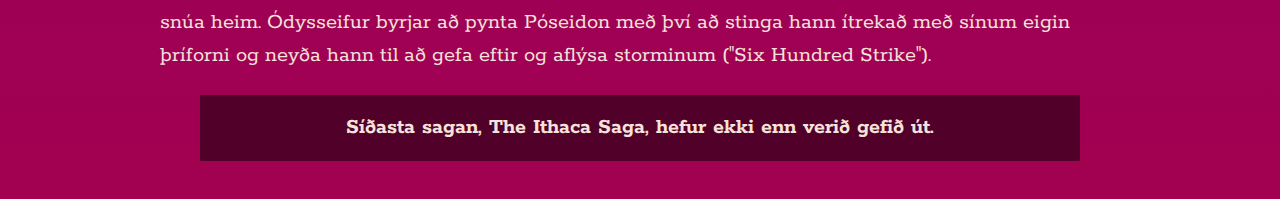
==== commit 2b11803e: "Add files via upload" ====
--- a/samantekt.html
+++ b/samantekt.html
@@ -23,84 +23,69 @@
 			<main class="container">
 					<div>
 						<h2>1. Hluti</h2>
-						<div class="col-2">
-							<div>
-								<h2>The Troy Saga</h2>
-								<p>
-									Eftir tíu ára bardaga í Trójustríðinu leiðir Ódysseifur konungur Ithaca menn sína í farsæla innrás í Tróju með því að nota Trójuhestinn. Þegar Odysseifur rýrir borgina fær Ódysseifur sýn frá Seifi sem segir honum að ef hann drepi ekki ungbarnið Astyanax, son Hectors, muni drengurinn vaxa úr grasi og hefna sín á Ódysseifi og fjölskyldu hans("The Horse and the Infant"). Ódysseifur glímir við ákvörðunina, hugsar um sinn eigin son Telemachus, en drepur barnið að lokum með því að henda því af borgarmúrnum ("Just a Man").
-									<br>
-									Eftir að Trója var hertekin lagði Ódysseifur og sex hundruð manna floti hans af stað í átt að heimili sínu í Grikklandi. Ódysseifur og besti vinur hans, Polites, leita að mat fyrir mennina og skoða eyju ("Full Speed ​​Ahead"). Ódysseifur er spenntur og Polites reynir að sannfæra hann um að halda áfram úr stríðinu og „heilla heiminum opnum örmum“. Þeir hitta uppátækjasama lótus-æta sem vísa þeim í helli í austri til að finna mat ("Open Arms"). Gyðjan Aþena, sem hafði leiðbeint Odysseifi frá barnæsku, sér Odysseif villast frá kenningum sínum um hörku vegna áhrifa Polites. Hún birtist og opinberar Odysseifi minninguna um það þegar þau hittust fyrst til að minna hann á væntingar hennar til hans ("Warrior of the Mind").
-								</p>
-							</div>
-							<img class="saga" src="images/Troy_Saga.webp" alt="Troy Saga cover art">
+						<div>
+							<h2>The Troy Saga</h2>
+							<p>
+								<img class="saga1" src="images/Troy_Saga.webp" alt="Troy Saga cover art">
+								Eftir tíu ára bardaga í Trójustríðinu leiðir Ódysseifur konungur Ithaca menn sína í farsæla innrás í Tróju með því að nota Trójuhestinn. Þegar Odysseifur rýrir borgina fær Ódysseifur sýn frá Seifi sem segir honum að ef hann drepi ekki ungbarnið Astyanax, son Hectors, muni drengurinn vaxa úr grasi og hefna sín á Ódysseifi og fjölskyldu hans("The Horse and the Infant"). Ódysseifur glímir við ákvörðunina, hugsar um sinn eigin son Telemachus, en drepur barnið að lokum með því að henda því af borgarmúrnum ("Just a Man").
+								<br>
+								Eftir að Trója var hertekin lagði Ódysseifur og sex hundruð manna floti hans af stað í átt að heimili sínu í Grikklandi. Ódysseifur og besti vinur hans, Polites, leita að mat fyrir mennina og skoða eyju ("Full Speed ​​Ahead"). Ódysseifur er spenntur og Polites reynir að sannfæra hann um að halda áfram úr stríðinu og „heilla heiminum opnum örmum“. Þeir hitta uppátækjasama lótus-æta sem vísa þeim í helli í austri til að finna mat ("Open Arms"). Gyðjan Aþena, sem hafði leiðbeint Odysseifi frá barnæsku, sér Odysseif villast frá kenningum sínum um hörku vegna áhrifa Polites. Hún birtist og opinberar Odysseifi minninguna um það þegar þau hittust fyrst til að minna hann á væntingar hennar til hans ("Warrior of the Mind").
+							</p>
 						</div>
-						<div class="col2-2">
-							<img class="saga" src="images/Cyclops_Saga.webp" alt="Cyclops Saga cover art">
-							<div>
-								<h2>The Cyclops Saga</h2>
-								<p>
-									Þegar þeir koma á eyjuna sem lótusæturnir höfðu beint þeim til, finna Ódysseifur og skátaflokkur helli fullan af kindum og drepa einn til að borða. Eigandi sauðkindarinnar, Cyclops Polyphemus, kemur reiður fram og hótar að éta mennina. Ódysseifur reynir að rökræða við hann og býður kýklóópnum að drekka af fínu grísku víni sem greiðslu fyrir sauðkindina. Pólýfemus þiggur vínið áður en hann spyr Ódysseif að nafni, sem Ódysseifur svarar að hann heiti "Enginn". Pólýfemus þakkar „Engum“ fyrir vínið en ræðst samt á mennina („Polyphemus“). Ódysseifur safnar saman mönnum sínum til að berjast gegn Pólýfemusi og tekst það í smá stund, en kýklópurinn sækir stóra kylfu sem gefur honum forskot. Hann slátra nokkrum mönnum, þar á meðal Polites, áður en hann líður út ("Survive"); kemur í ljós að Ódysseifur hafði dópað víninu með lótusávöxtum sem teknir voru af lótusátunum. Með kýklópana meðvitundarlausa, segir Ódysseifur mönnum sínum að berjast áfram í minningu látinna félaga sinna og skipar þeim að nota sverð sín til að brýna kylfuna í spjót. Þeir hnýta Pólýfemus í augað og sársaukaóp hans laða að sér aðra sýklópa, sem spyrja Pólýfemus hver hafi sært hann. Hann svarar því að hann hafi særst af „Enginn“ sem veldur því að hinir cycloparnir segja honum að þegja ef ekki er ráðist á hann. Ódysseifur og mennirnir stela kindum hins blinda kýklópa og flýja, en Aþena birtist enn og aftur og segir Ódysseifi að drepa óvin sinn. Ódysseifur hunsar skipun hennar og opinberar Pólýfemusi sitt rétta nafn í hybrisathöfn ("Remember Them"). Aþena og Ódysseifur rífast um þetta, sem veldur því að þau slíta sambandi sínu ("My Goodbye").
-								</p>
-							</div>
+						<div>
+							<h2>The Cyclops Saga</h2>
+							<p>
+								<img class="saga2" src="images/Cyclops_Saga.webp" alt="Cyclops Saga cover art">
+								Þegar þeir koma á eyjuna sem lótusæturnir höfðu beint þeim til, finna Ódysseifur og skátaflokkur helli fullan af kindum og drepa einn til að borða. Eigandi sauðkindarinnar, Cyclops Polyphemus, kemur reiður fram og hótar að éta mennina. Ódysseifur reynir að rökræða við hann og býður kýklóópnum að drekka af fínu grísku víni sem greiðslu fyrir sauðkindina. Pólýfemus þiggur vínið áður en hann spyr Ódysseif að nafni, sem Ódysseifur svarar að hann heiti "Enginn". Pólýfemus þakkar „Engum“ fyrir vínið en ræðst samt á mennina („Polyphemus“). Ódysseifur safnar saman mönnum sínum til að berjast gegn Pólýfemusi og tekst það í smá stund, en kýklópurinn sækir stóra kylfu sem gefur honum forskot. Hann slátra nokkrum mönnum, þar á meðal Polites, áður en hann líður út ("Survive"); kemur í ljós að Ódysseifur hafði dópað víninu með lótusávöxtum sem teknir voru af lótusátunum. Með kýklópana meðvitundarlausa, segir Ódysseifur mönnum sínum að berjast áfram í minningu látinna félaga sinna og skipar þeim að nota sverð sín til að brýna kylfuna í spjót. Þeir hnýta Pólýfemus í augað og sársaukaóp hans laða að sér aðra sýklópa, sem spyrja Pólýfemus hver hafi sært hann. Hann svarar því að hann hafi særst af „Enginn“ sem veldur því að hinir cycloparnir segja honum að þegja ef ekki er ráðist á hann. Ódysseifur og mennirnir stela kindum hins blinda kýklópa og flýja, en Aþena birtist enn og aftur og segir Ódysseifi að drepa óvin sinn. Ódysseifur hunsar skipun hennar og opinberar Pólýfemusi sitt rétta nafn í hybrisathöfn ("Remember Them"). Aþena og Ódysseifur rífast um þetta, sem veldur því að þau slíta sambandi sínu ("My Goodbye").
+							</p>
 						</div>
-						<div class="col-2">
-							<div>
-								<h2>The Ocean Saga</h2>
-								<p>
-									Þegar áhöfnin heldur áfram berjast þeir við stóran storm áður en þeir komast yfir fljótandi eyju ("Storm"). Ódysseifur ætlar að heimsækja eyjuna til að biðja guðinn Aeolus um hjálp, en Eurylochus, næstforingi hans, segir honum að áætlunin sé áhættusöm. Ódysseifur dregur Eurylochus til hliðar og segir honum að fara eftir skipunum og stangast ekki á við áætlanir hans ("Luck Runs Out"). Þegar hann kemur að eyjunni gefur Aeolus Odysseifi töfrandi vindpoka sem gerir honum kleift að snúa aftur heim, svo framarlega sem hann er ekki opnaður. Ódysseifur og áhöfn hans komast næstum heim, en pokinn er opnaður á meðan Odysseifur sefur. Ódysseifur og Eurylochus loka pokanum fljótt til að fanga allt loft sem eftir er, og flotinn finnur sig nálægt landi Laestrygonians ("Keep Your Friends Close"). Guðinn Póseidon birtist og sýnir að hann er faðir Pólýfemusar og hét því að hefna sín fyrir sársaukann sem Ódysseifur olli syni sínum. Hann sökkvi öllum skipum nema Ódysseifs og skilur aðeins eftir fjörutíu og þrjá menn undir stjórn hans. Áður en Póseidon nær að eyðileggja síðasta skipið losar Odysseifur hins vegar síðasta vindinn úr poka Aeolusar, sem gerir honum kleift að flýja ("Ruthlessness").
-								</p>
-							</div>
-							<img class="saga" src="images/Ocean_Saga.jpg" alt="Ocean Saga cover art">
+						<div>
+							<h2>The Ocean Saga</h2>
+							<p>
+								<img class="saga1" src="images/Ocean_Saga.jpg" alt="Ocean Saga cover art">
+								Þegar áhöfnin heldur áfram berjast þeir við stóran storm áður en þeir komast yfir fljótandi eyju ("Storm"). Ódysseifur ætlar að heimsækja eyjuna til að biðja guðinn Aeolus um hjálp, en Eurylochus, næstforingi hans, segir honum að áætlunin sé áhættusöm. Ódysseifur dregur Eurylochus til hliðar og segir honum að fara eftir skipunum og stangast ekki á við áætlanir hans ("Luck Runs Out"). Þegar hann kemur að eyjunni gefur Aeolus Odysseifi töfrandi vindpoka sem gerir honum kleift að snúa aftur heim, svo framarlega sem hann er ekki opnaður. Ódysseifur og áhöfn hans komast næstum heim, en pokinn er opnaður á meðan Odysseifur sefur. Ódysseifur og Eurylochus loka pokanum fljótt til að fanga allt loft sem eftir er, og flotinn finnur sig nálægt landi Laestrygonians ("Keep Your Friends Close"). Guðinn Póseidon birtist og sýnir að hann er faðir Pólýfemusar og hét því að hefna sín fyrir sársaukann sem Ódysseifur olli syni sínum. Hann sökkvi öllum skipum nema Ódysseifs og skilur aðeins eftir fjörutíu og þrjá menn undir stjórn hans. Áður en Póseidon nær að eyðileggja síðasta skipið losar Odysseifur hins vegar síðasta vindinn úr poka Aeolusar, sem gerir honum kleift að flýja ("Ruthlessness").
+							</p>
 						</div>
-						<div class="col2-2">
-							<img class="saga" src="images/Circe_Saga.jpg" alt="Circe Saga cover art">
-							<div>
-								<h2>The Circe Saga</h2>
-								<p>
-									Ódysseifur er á ströndinni á eyju og sendir út skátaáhöfn, undir forystu Eurylochus, til að leita að ógnum. Þeir hitta töfrakonuna Circe, sem breytir þeim öllum nema Eurylochus í svín. Ódysseifur og Eurylochus deila um hvort þeir eigi að bjarga mönnunum eða draga úr tjóni þeirra og Odysseifur byrjar að lokum að fara til hallar Circe ("Puppeteer"). Guðinn Hermes birtist Odysseifi og gefur honum töfrandi mólýjurtina, sem gerir honum kleift að passa við kraft Circe ("Wouldn't You Like"). Circe og Odysseifur berjast og Odysseifur nær yfirhöndinni ("Done For"). Með því að skipta um taktík reynir Circe að tæla Odysseif, en hann hafnar framgangi hennar og opinberar henni skuldbindingu sína um að snúa aftur til eiginkonu sinnar, Penelope. Circe samþykkir að láta mennina fara og veita þeim aðgang að undirheimunum, þar sem þeir geta leitað ráða hjá blinda spámanninum Tiresias ("There Are Other Ways").
-								</p>
-							</div>
+						<div>
+							<h2>The Circe Saga</h2>
+							<p>
+								<img class="saga2" src="images/Circe_Saga.jpg" alt="Circe Saga cover art">
+								Ódysseifur er á ströndinni á eyju og sendir út skátaáhöfn, undir forystu Eurylochus, til að leita að ógnum. Þeir hitta töfrakonuna Circe, sem breytir þeim öllum nema Eurylochus í svín. Ódysseifur og Eurylochus deila um hvort þeir eigi að bjarga mönnunum eða draga úr tjóni þeirra og Odysseifur byrjar að lokum að fara til hallar Circe ("Puppeteer"). Guðinn Hermes birtist Odysseifi og gefur honum töfrandi mólýjurtina, sem gerir honum kleift að passa við kraft Circe ("Wouldn't You Like"). Circe og Odysseifur berjast og Odysseifur nær yfirhöndinni ("Done For"). Með því að skipta um taktík reynir Circe að tæla Odysseif, en hann hafnar framgangi hennar og opinberar henni skuldbindingu sína um að snúa aftur til eiginkonu sinnar, Penelope. Circe samþykkir að láta mennina fara og veita þeim aðgang að undirheimunum, þar sem þeir geta leitað ráða hjá blinda spámanninum Tiresias ("There Are Other Ways").
+							</p>
 						</div>
-						<div class="col-2">
-							<div>
-								<h2>The Underworld Saga</h2>
-								<p>
-									Þegar Odysseifur kemur inn í undirheimana sjá Odysseus og áhöfn hans sálir flota hans, þar á meðal Polites, sem og móður Odysseifs Anticlea sem hafði látist á meðan hún beið eftir að sonur hennar kæmi heim ("The Underworld"). Ódysseifur nær til Tiresias, sem heldur því fram að þrátt fyrir að hafa skyggna sýn á fortíð og framtíð, sjái hann ekki framtíð þar sem Ódysseifur snýr heim ómeiddur ("No Longer You"). Syrgður ákveður Odysseifur að grafa mýkri hlið sína, umfaðmar miskunnarleysið og ákveður að snúa heim með öllum nauðsynlegum ráðum ("Monster").
-								</p>
-							</div>
-							<img class="saga" src="images/Underworld_Saga.jpg" alt="Underworld Saga cover art">
+						<div>
+							<h2>The Underworld Saga</h2>
+							<p>
+								<img class="saga1" src="images/Underworld_Saga.jpg" alt="Underworld Saga cover art">
+								Þegar Odysseifur kemur inn í undirheimana sjá Odysseus og áhöfn hans sálir flota hans, þar á meðal Polites, sem og móður Odysseifs Anticlea sem hafði látist á meðan hún beið eftir að sonur hennar kæmi heim ("The Underworld"). Ódysseifur nær til Tiresias, sem heldur því fram að þrátt fyrir að hafa skyggna sýn á fortíð og framtíð, sjái hann ekki framtíð þar sem Ódysseifur snýr heim ómeiddur ("No Longer You"). Syrgður ákveður Odysseifur að grafa mýkri hlið sína, umfaðmar miskunnarleysið og ákveður að snúa heim með öllum nauðsynlegum ráðum ("Monster").
+							</p>
 						</div>
+						
 						<h2>2. Hluti</h2>
-						<div class="col2-2">
-							<img class="saga" src="images/Thunder_Saga.webp" alt="Thunder Saga cover art">
-							<div>
-								<h2>The Thunder Saga</h2>
-								<p>
-									Tveimur árum síðar, þegar Odysseifur er úti á sjó, lendir hann í sýn Penelope. Hann spyr hana hvernig hann geti snúið heim og hún upplýsir að hann geti aðeins snúið heim með því að fara í gegnum bæli sexhöfða sjóskrímsliðs Scylla, þar sem jafnvel Póseidon myndi aldrei komast inn. Hún segir svo Ódysseifi að ganga með sér í vatnið og segir að hún myndi létta honum allar þjáningar hans ("Suffering"). Ódysseifur virðist gefa eftir áður en hann ræðst á hana og afhjúpar sjálfsmynd hennar sem sírenu í dulargervi. Hann upplýsir að hann og áhöfn hans hafi staðið gegn töfrandi söng hennar með því að stinga eyrun með býflugnavaxi og áhöfn hans fangar restina af sírenunum í vatninu. Sírenurnar biðja um miskunn, en Ódysseifur hét því að gera ekki sömu mistök og hann gerði við Pólýfemus og skipar áhöfn sinni að slátra þeim ("Different Beast"). Áhöfnin siglir að bæli Scylla, þar sem Eurylochus opinberar Odysseifi að það hafi verið hann sem opnaði vindpoka Aeolusar. Ódysseifur hunsar hann og skipar honum að kveikja á sex blysum og koma þeim til sex áhafnarmeðlima þegar þeir sigla í gegnum dimmt bæli Scylla. Scylla, sem laðast að ljósunum, étur þessa menn, sem gerir skipinu kleift að sleppa með aðeins sex mannfall ("Scylla").
-									<br>
-									Reiður yfir vilja Ódysseifs til að fórna sex mönnum sínum, stjórnar Eurylochus uppreisn, særir og fangelsar Ódysseif. Skipið lendir á næstu eyju, sem er þar sem sólguðinn Helios lætur fénað sinn á beit. Þrátt fyrir viðvaranir frá Ódysseifi, slátrar Eurylochus einum af helgum nautgripum Heliosar ("Mutiny"). Helios sendir Seif til að kveða upp dóm yfir áhöfnina og Seifur neyðir Ódysseif til að velja á milli síns eigin lífs eða lífs áhafnarinnar sem eftir er. Ódysseifur velur að lokum að fórna áhöfn sinni og Seifur drepur þá alla nema Ódysseif ("Thunder Bringer").
-								</p>
-							</div>
+						
+						<div>
+							<h2>The Thunder Saga</h2>
+							<p>
+								<img class="saga2" src="images/Thunder_Saga.webp" alt="Thunder Saga cover art">
+								Tveimur árum síðar, þegar Odysseifur er úti á sjó, lendir hann í sýn Penelope. Hann spyr hana hvernig hann geti snúið heim og hún upplýsir að hann geti aðeins snúið heim með því að fara í gegnum bæli sexhöfða sjóskrímsliðs Scylla, þar sem jafnvel Póseidon myndi aldrei komast inn. Hún segir svo Ódysseifi að ganga með sér í vatnið og segir að hún myndi létta honum allar þjáningar hans ("Suffering"). Ódysseifur virðist gefa eftir áður en hann ræðst á hana og afhjúpar sjálfsmynd hennar sem sírenu í dulargervi. Hann upplýsir að hann og áhöfn hans hafi staðið gegn töfrandi söng hennar með því að stinga eyrun með býflugnavaxi og áhöfn hans fangar restina af sírenunum í vatninu. Sírenurnar biðja um miskunn, en Ódysseifur hét því að gera ekki sömu mistök og hann gerði við Pólýfemus og skipar áhöfn sinni að slátra þeim ("Different Beast"). Áhöfnin siglir að bæli Scylla, þar sem Eurylochus opinberar Odysseifi að það hafi verið hann sem opnaði vindpoka Aeolusar. Ódysseifur hunsar hann og skipar honum að kveikja á sex blysum og koma þeim til sex áhafnarmeðlima þegar þeir sigla í gegnum dimmt bæli Scylla. Scylla, sem laðast að ljósunum, étur þessa menn, sem gerir skipinu kleift að sleppa með aðeins sex mannfall ("Scylla").
+								<br>
+								Reiður yfir vilja Ódysseifs til að fórna sex mönnum sínum, stjórnar Eurylochus uppreisn, særir og fangelsar Ódysseif. Skipið lendir á næstu eyju, sem er þar sem sólguðinn Helios lætur fénað sinn á beit. Þrátt fyrir viðvaranir frá Ódysseifi, slátrar Eurylochus einum af helgum nautgripum Heliosar ("Mutiny"). Helios sendir Seif til að kveða upp dóm yfir áhöfnina og Seifur neyðir Ódysseif til að velja á milli síns eigin lífs eða lífs áhafnarinnar sem eftir er. Ódysseifur velur að lokum að fórna áhöfn sinni og Seifur drepur þá alla nema Ódysseif ("Thunder Bringer").
+							</p>
 						</div>
-						<div class="col-2">
-							<div>
-								<h2>The Wisdom Saga</h2>
-								<p>
-									Sjö árum síðar, í Ithaca, er Telemachus nú tuttugu ára gamall og þráir tækifæri til að vera goðsagnakennd hetja eins og faðir hans, þar sem hann biður um tækifæri til að vernda móður sína fyrir sífellt ofbeldisfyllri sækjendum hennar ("Legendary"). Hann stendur upp við skjólstæðinginn Antinous til að verja heiður móður sinnar en er illa barinn í slagsmálum áður en Aþena kemur og veitir honum aðstoð ("Little Wolf"). Þegar Telemakkos spyr Aþenu hvers vegna hún hafi hjálpað honum, veltir hún fyrir sér sambandi sínu við Ódysseif og lýsir eftirsjá yfir því hvernig það endaði. Telemachus, sem veit ekki að hún er að vísa til föður síns, hvetur gyðjuna til að ná til gamla vinar síns og laga samband þeirra ("We'll Be Fine").
-									<br>
-									Aþena ákveður að skoða minningar Ódysseifs til að komast að því hvað kom fyrir hann og kemst að því að hann hefur verið fastur á eyjunni Ogygia með þráhyggjugyðjunni Calypso, sem hefur stöðugt reynt að fá Ódysseif til að verða ástfanginn af henni. Í gegnum árin hefur Ódysseifur orðið sífellt þunglyndari og örvæntingarfullur að flýja eyjuna ("Love in Paradise"). Aþena biðlar til föður síns, Seifs, um að frelsa Ódysseif og Seifur býður veðmál. Hann smíðar leik þar sem Aþena verður að sannfæra fimm aðra Ólympíufara - Apollo, Hefaistos, Afródítu, Ares og Heru - um að Ódysseifur eigi skilið að vera frelsaður, og samþykkir að sleppa honum ef þeir eru allir sannfærðir. Aþena notar vitsmuni sína og visku til að sannfæra hina guðina með góðum árangri og krefst þess að Seifur standi undir lok samningsins og reiðir hann. Hann ræðst á Aþenu með eldingum fyrir að gera hann að fífli, en hún lifir af og biður að lokum um frelsi Ódysseifs ("God Games").
-								</p>
-							</div>
-							<img class="saga" src="images/Wisdom_Saga.jpg" alt="Wisdom Saga cover art">
-						</div>
-						<div class="col2-2">
-							<img class="saga" src="images/Vengeance_Saga.jpg" alt="Vengeance Saga cover art">
-							<div>
-								<h2>The Vengeance Saga</h2>
-								<p>
-									Calypso kveður Odysseif áður en hann yfirgefur Ogygia, lýsir iðrun vegna sársaukans sem hún olli honum í þráhyggjulegri hegðun sinni, en lýsir því yfir að hún sé ekki miður sín yfir ástinni sem hún finnur til hans ("Not Sorry For Loving You"). Hermes birtist enn og aftur, býður upp á leiðsögn og vindpoka Aeolusar til að hjálpa Odysseif að snúa heim á handgerðum fleka ("Dangerous"). Ódysseifur forðast sjóskrímslið Charybdis áður en hann sér strendur Ithaca, þar sem hann lendir aftur í Poseidon ("Charybdis"). Póseidon gefur Ódysseifi val um að drukkna eða horfa á alla Ithaca vera á kafi í flóðbylgju. Ódysseifur er dreginn á botn hafsins ("Get in the Water"), en opnar vindpokann í síðasta sinn til að berjast á móti og slær Póseidon sex hundruð sinnum í hefndarskyni fyrir sex hundruð látna félaga sína. Poseidon segir við Odysseif að með því að opna vindpokann hafi hann sleppt storminum hans Poseidon, sem þýðir að hann hafi eyðilagt síðasta tækifæri sitt til að snúa heim. Ódysseifur byrjar að pynta Póseidon með því að stinga hann ítrekað með sínum eigin þríforni og neyða hann til að gefa eftir og aflýsa storminum ("Six Hundred Strike").
-								</p>
-							</div>
+						<div>
+							<h2>The Wisdom Saga</h2>
+							<p>
+								<img class="saga1" src="images/Wisdom_Saga.jpg" alt="Wisdom Saga cover art">
+								Sjö árum síðar, í Ithaca, er Telemachus nú tuttugu ára gamall og þráir tækifæri til að vera goðsagnakennd hetja eins og faðir hans, þar sem hann biður um tækifæri til að vernda móður sína fyrir sífellt ofbeldisfyllri sækjendum hennar ("Legendary"). Hann stendur upp við skjólstæðinginn Antinous til að verja heiður móður sinnar en er illa barinn í slagsmálum áður en Aþena kemur og veitir honum aðstoð ("Little Wolf"). Þegar Telemakkos spyr Aþenu hvers vegna hún hafi hjálpað honum, veltir hún fyrir sér sambandi sínu við Ódysseif og lýsir eftirsjá yfir því hvernig það endaði. Telemachus, sem veit ekki að hún er að vísa til föður síns, hvetur gyðjuna til að ná til gamla vinar síns og laga samband þeirra ("We'll Be Fine").
+								<br>
+								Aþena ákveður að skoða minningar Ódysseifs til að komast að því hvað kom fyrir hann og kemst að því að hann hefur verið fastur á eyjunni Ogygia með þráhyggjugyðjunni Calypso, sem hefur stöðugt reynt að fá Ódysseif til að verða ástfanginn af henni. Í gegnum árin hefur Ódysseifur orðið sífellt þunglyndari og örvæntingarfullur að flýja eyjuna ("Love in Paradise"). Aþena biðlar til föður síns, Seifs, um að frelsa Ódysseif og Seifur býður veðmál. Hann smíðar leik þar sem Aþena verður að sannfæra fimm aðra Ólympíufara - Apollo, Hefaistos, Afródítu, Ares og Heru - um að Ódysseifur eigi skilið að vera frelsaður, og samþykkir að sleppa honum ef þeir eru allir sannfærðir. Aþena notar vitsmuni sína og visku til að sannfæra hina guðina með góðum árangri og krefst þess að Seifur standi undir lok samningsins og reiðir hann. Hann ræðst á Aþenu með eldingum fyrir að gera hann að fífli, en hún lifir af og biður að lokum um frelsi Ódysseifs ("God Games").
+							</p>
+						<div>
+							<img class="saga2" src="images/Vengeance_Saga.jpg" alt="Vengeance Saga cover art">
+							<h2>The Vengeance Saga</h2>
+							<p>
+								Calypso kveður Odysseif áður en hann yfirgefur Ogygia, lýsir iðrun vegna sársaukans sem hún olli honum í þráhyggjulegri hegðun sinni, en lýsir því yfir að hún sé ekki miður sín yfir ástinni sem hún finnur til hans ("Not Sorry For Loving You"). Hermes birtist enn og aftur, býður upp á leiðsögn og vindpoka Aeolusar til að hjálpa Odysseif að snúa heim á handgerðum fleka ("Dangerous"). Ódysseifur forðast sjóskrímslið Charybdis áður en hann sér strendur Ithaca, þar sem hann lendir aftur í Poseidon ("Charybdis"). Póseidon gefur Ódysseifi val um að drukkna eða horfa á alla Ithaca vera á kafi í flóðbylgju. Ódysseifur er dreginn á botn hafsins ("Get in the Water"), en opnar vindpokann í síðasta sinn til að berjast á móti og slær Póseidon sex hundruð sinnum í hefndarskyni fyrir sex hundruð látna félaga sína. Poseidon segir við Odysseif að með því að opna vindpokann hafi hann sleppt storminum hans Poseidon, sem þýðir að hann hafi eyðilagt síðasta tækifæri sitt til að snúa heim. Ódysseifur byrjar að pynta Póseidon með því að stinga hann ítrekað með sínum eigin þríforni og neyða hann til að gefa eftir og aflýsa storminum ("Six Hundred Strike").
+							</p>
 						</div>
 						<blockquote class="comingSoon">
 							<b>Síðasta sagan, The Ithaca Saga, hefur ekki enn verið gefið út.</b>
--- a/styles.css
+++ b/styles.css
@@ -10,6 +10,23 @@
     color: white;
 }
 
+/*Backgrunnir*/
+
+.mynd-bg {
+    background-color: rgb(209, 4, 4);
+    background-image: linear-gradient(to bottom, rgb(49, 10, 0), rgb(209, 4, 4));    
+}
+
+.base-bg {
+    background-color: rgb(209, 4, 4);
+    background-image: linear-gradient(to bottom, rgb(0, 33, 178), rgb(163, 0, 81));    
+    color: rgb(246, 226, 218);
+    padding: 1rem;
+}
+
+
+/*headers*/
+
 h1, h2, h3 {
     font-weight: 700;
     color: rgb(255, 166, 65);
@@ -29,6 +46,8 @@
     font-size: 2.8rem;
 }
 
+/*Links*/
+
 a {
     color: rgb(255, 166, 65);
 }
@@ -39,33 +58,28 @@
     columns: #000;
     text-decoration: none;
 }
-.base-bg {
-    background-color: rgb(209, 4, 4);
-    background-image: linear-gradient(to bottom, rgb(0, 33, 178), rgb(163, 0, 81));    
-    color: rgb(246, 226, 218);
-    padding: 1rem;
-}
-.mynd-bg {
-    background-color: rgb(209, 4, 4);
-    background-image: linear-gradient(to bottom, rgb(49, 10, 0), rgb(209, 4, 4));    
-}
-.col2-2,
+
+/*Columns*/
+
 .col-2,
 .col-3,
 .col-3-myndir {
     display: grid;
     grid-template-columns: 1fr;
 }
-.col2-2,
+
 .col-2 {
     margin-top: 3rem;
     margin-bottom: 3rem;
 }
+
+/*innernav*/
 
 .innernav {
     position: sticky;
     top: 0;
     background-image: linear-gradient(rgba(0, 0, 139, 0.7), rgba(30, 30, 254, 0.3), rgba(0, 0, 139, 0.7));
+    z-index: 100;
 }
 
 .innernav a:link {
@@ -83,10 +97,6 @@
     color: blanchedalmond;
 }
 
-.center {
-    text-align: center;
-}
-
 /****** standard IMG *********/
 
 img {
@@ -106,6 +116,8 @@
     justify-content: center;
 }
 
+/*Footer*/
+
 footer {
     color: rgb(255, 166, 65);
     padding: 1rem;
@@ -125,6 +137,9 @@
 footer a:active, .footer a:hover {
     text-decoration: none;
 }
+
+/*misc*/
+
 blockquote {
     background-color: rgba(0,0,0, 0.5);
     padding:1rem;
@@ -164,15 +179,16 @@
 audio {
     width: 20rem;
 }
+.center {
+    text-align: center;
+}
+
+/*Sveigjanlegt*/
 
 /* ******** 48rem ********* */
 @media screen and (min-width:48rem) {
     .col-2 {
         grid-template-columns: 2fr 1fr;
-        gap: 2rem;
-    }
-    .col2-2 {
-        grid-template-columns: 1fr 2fr;
         gap: 2rem;
     }
     .col-3 {
@@ -207,8 +223,17 @@
         justify-content: space-around;
         border-bottom: 2px solid rgba(173, 216, 230, 0.7);
     }
-    .saga {
+    .saga1 {
         display: block;
+        width: 25rem;
+        float: right;
+        margin: .5rem 1rem;
+    }
+    .saga2 {
+        display: block;
+        width: 25rem;
+        float: left;
+        margin: .5rem 1rem;
     }
 }
 @media screen and (min-width:60rem) {
